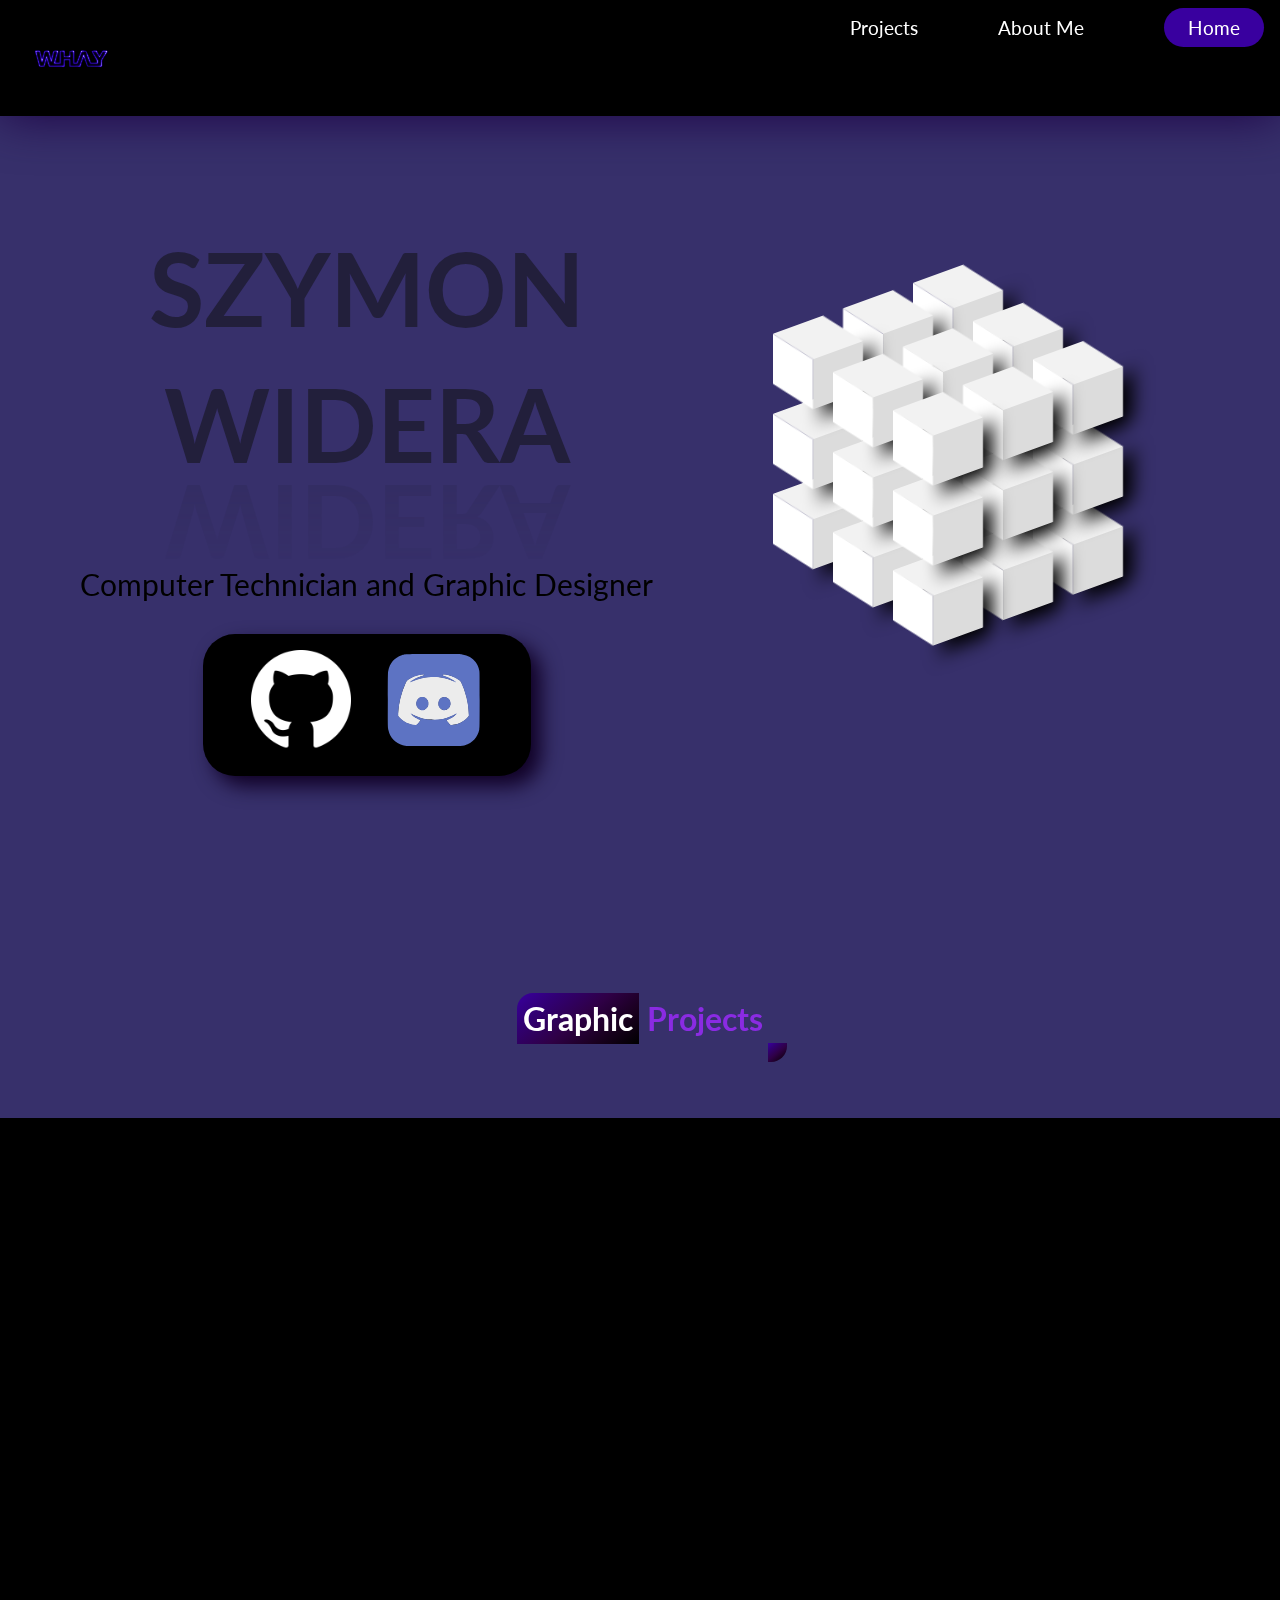
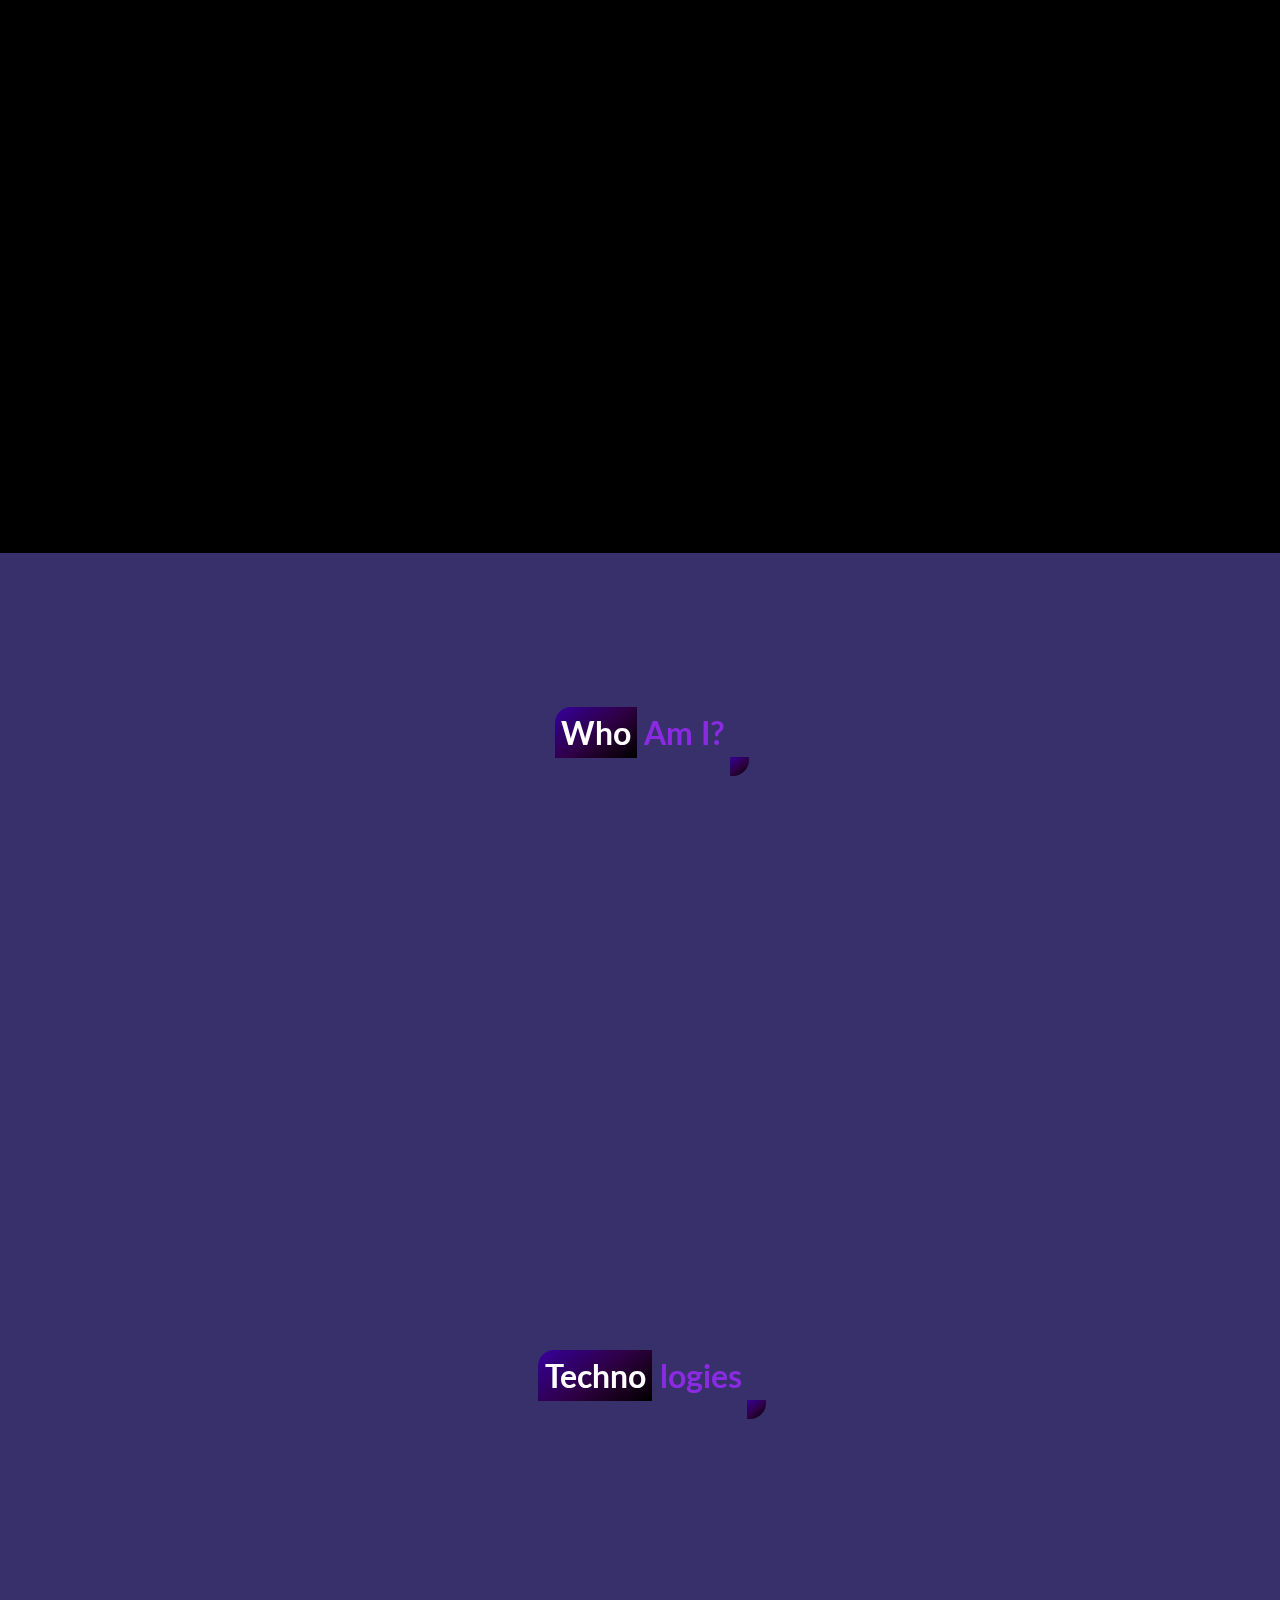
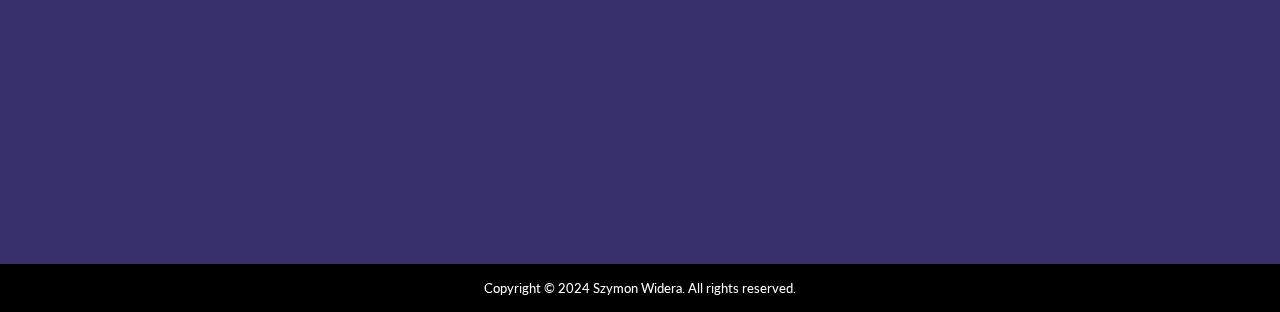
==== Index.html @ d9ab807c "asd" ====
<!DOCTYPE html>
<html lang="en">

<head>
    <meta charset="UTF-8">
    <meta http-equiv="X-UA-Compatible" content="IE=edge">
    <meta name="viewport" content="width=device-width, initial-scale=1.0">
    <link rel="stylesheet"
        href="https://fonts.googleapis.com/css2?family=Material+Symbols+Outlined:opsz,wght,FILL,GRAD@20..48,100..700,0..1,-50..200" />
    <link rel="stylesheet" href="style.css">
    <link rel="stylesheet" href="background.css">
    <link rel="stylesheet" href="projects.css">
    <script defer src="app.js"></script>
    <script defer src="app2.js"></script>
    <script defer src="app3.js"></script>
    <title>Whay Portfolio Website</title>
    <!-- skrypt otwierania zdj -->
    <script type="text/javascript">


        function OtworzOkno(the_url) {
            if ((parseInt(navigator.appVersion) > 3)) {
                var the_window = window.open(the_url, 'the_window', 'height=1000,width=1000');
                var screen_height = window.screen.availHeight;
                var screen_width = window.screen.availWidth;
                var left_point = parseInt(screen_width / 2) - 500;
                var top_point = parseInt(screen_height / 2);
                the_window.moveTo(left_point, top_point);
            }
            else {
                alert("komunikat, kiedy przegladarka nie spelnia wymogow");
            }
        }



    </script>

</head>
<script>(function (d) { var s = d.createElement("script"); s.setAttribute("data-account", "ZMJMYdIcSl"); s.setAttribute("src", "https://cdn.userway.org/widget.js"); (d.body || d.head).appendChild(s); })(document)</script>
<noscript>Please ensure Javascript is enabled for purposes of <a href="https://userway.org">website
        accessibility</a></noscript>

<body>

    <!-- <canvas id="c"></canvas> -->
    <script src="background.js"></script>


    <!-- HEADER -->
    <header class="active">
        <div class="logo">
            <img class="logo" src="images/logo2.svg" alt="website-logo">
        </div>

        <ul class="menu" id="2">


            <li data-key="projects" class="menu-link">Projects</li>
            <li data-key="about" class="menu-link">About Me</li>

            <li data-key="home" class="menu-link">Home</li>
        </ul>
        <button class="burger" id="1">
            <span></span>
            <span></span>
            <span></span>
        </button>
    </header>

    <!-- CTA SECTION-->
    <section class="home">

        <div class="home-content">

            <h2>
                 <span>Szymon</span><span>Widera</span>
            </h2> 

            <span class="hidden">Computer Technician and Graphic Designer</span>
            <div class="home-icons hidden">
                <a href="https://github.com/0Whay"> <img class="github" src="images/github.png" alt="github"></a>
                <a href="https://discord.gg/hW5CfGm6UJ"><img class="discord" src="images/discord.svg" alt="discord"></a>
            </div>

        </div>
        <div class="position hidden">
            <div class="home-image">
                <div class="cube">
                    <div style="--x:-1;--y:0;">
                        <span style="--i:3;"></span>
                        <span style="--i:2;"></span>
                        <span style="--i:1;"></span>
                    </div>
                    <div style="--x:0;--y:0;">
                        <span style="--i:3;"></span>
                        <span style="--i:2;"></span>
                        <span style="--i:1;"></span>
                    </div>
                    <div style="--x:1;--y:0;">
                        <span style="--i:3;"></span>
                        <span style="--i:2;"></span>
                        <span style="--i:1;"></span>
                    </div>
                </div>
                <div class="cube">
                    <div style="--x:-1;--y:0;">
                        <span style="--i:3;"></span>
                        <span style="--i:2;"></span>
                        <span style="--i:1;"></span>
                    </div>
                    <div style="--x:0;--y:0;">
                        <span style="--i:3;"></span>
                        <span style="--i:2;"></span>
                        <span style="--i:1;"></span>
                    </div>
                    <div style="--x:1;--y:0;">
                        <span style="--i:3;"></span>
                        <span style="--i:2;"></span>
                        <span style="--i:1;"></span>
                    </div>
                </div>
                <div class="cube">
                    <div style="--x:-1;--y:0;">
                        <span style="--i:3;"></span>
                        <span style="--i:2;"></span>
                        <span style="--i:1;"></span>
                    </div>
                    <div style="--x:0;--y:0;">
                        <span style="--i:3;"></span>
                        <span style="--i:2;"></span>
                        <span style="--i:1;"></span>
                    </div>
                    <div style="--x:1;--y:0;">
                        <span style="--i:3;"></span>
                        <span style="--i:2;"></span>
                        <span style="--i:1;"></span>
                    </div>
                </div>

            </div>
        </div>


        <!--PROJECTS-->
    </section>
    <main class="projects">
        <div class="section-title">
            <p class="section-title-main">Graphic</p>
            <span class="section-title-sub">Projects</span>
            
        </div>
        </div>
        <div class="projects-content">
            <div class="project hidden"> <h2>Teddy</h2>
                    <div class="opis">            
                   
                    
                        <p>Lorem ipsum dolor sit amet, consectetur adipisicing elit. Dolores reiciendis voluptates, explicabo enim similique amet debitis accusantium quisquam? Necessitatibus esse doloremque, quos eaque repellendus reiciendis vitae velit unde eveniet ut!
                    </p>
                    </div>    
            </div>
            <div class="project hidden">
                <div class="box">

                    <span id="p2"></span>
                    

                </div>

            </div>
            <div class="project hidden"> <h2>Candle</h2>
                <div class="opis">            
               
                
                    <p>Lorem ipsum dolor sit amet, consectetur adipisicing elit. Dolores reiciendis voluptates, explicabo enim similique amet debitis accusantium quisquam? Necessitatibus esse doloremque, quos eaque repellendus reiciendis vitae velit unde eveniet ut!
                </p>
                </div>    
        </div>
            <div class="project hidden">
                <div class="box">

                    <span id="p1"></span>
                    

                </div>

            </div>
            <div class="project hidden"> <h2>Darth Vader</h2>
                <div class="opis">            
               
                
                    <p>Lorem ipsum dolor sit amet, consectetur adipisicing elit. Dolores reiciendis voluptates, explicabo enim similique amet debitis accusantium quisquam? Necessitatibus esse doloremque, quos eaque repellendus reiciendis vitae velit unde eveniet ut!
                </p>
                </div>    
        </div>
            <div class="project hidden">
                <div class="box">

                    <span id="p3"></span>
                    

                </div>



            </div>
            <div class="project hidden"> <h2>Skull</h2>
                <div class="opis">            
               
                
                    <p>Lorem ipsum dolor sit amet, consectetur adipisicing elit. Dolores reiciendis voluptates, explicabo enim similique amet debitis accusantium quisquam? Necessitatibus esse doloremque, quos eaque repellendus reiciendis vitae velit unde eveniet ut!
                </p>
                </div>
                  
        </div>
        <div class="project hidden">
            <div class="box">

                <span id="p4"></span>
                

            </div>



        </div>
        <div class="project hidden"> <h2>Ball animation</h2>
            <div class="opis">            
           
            
                <p>Lorem ipsum dolor sit amet, consectetur adipisicing elit. Dolores reiciendis voluptates, explicabo enim similique amet debitis accusantium quisquam? Necessitatibus esse doloremque, quos eaque repellendus reiciendis vitae velit unde eveniet ut!
            </p>
            </div>
              
    </div>
    <div class="project hidden">
        <div class="box">

            <video muted autoplay loop src="kula_daje_fulla0001-0116.mp4"></video>
            

        </div>



    </div>
    </main>
    <!--ABOUT -->

    <div class="section-title">
        <p class="section-title-main">Who</p>
        <span class="section-title-sub">Am I?</span>
    </div>
    <div class="about hidden">
        <p class="about-description">I am a student at a technical high school in Polkowice, studying computer science.
            My goal is to pursue a degree in computer science in the future. In my free time, I enjoy playing video
            games and exploring new and interesting technological advancements.
                <br><br>
            <span class="about-quote">
                "Never give up on what you really want to do. The person with big dreams is more powerful than one with
                all the facts" - Albert Einstein

            </span>
        </p>
        <div class="me hidden">
           
            <div class="cube1"> <div class="top"></div>
                <div>
                    <span style="--i:0;"></span>
                    <span style="--i:1;"></span>
                    <span style="--i:2;"></span>
                    <span style="--i:3;"></span>
                </div>
            </div>
        </div>
    </div>
    <!--TECHNOLOGIES-->

    <div class="section-title">
        <p class="section-title-main">Techno</p>
        <span class="section-title-sub">logies</span>
    </div>
    <section class="technologies-container hidden">
        <section class="technologies-content">
            <a href="https://www.blender.org">
                <div class="technologies-item">
                    <img src="images/blender-icon.svg" alt="blender">
                    <p class="technologies-item-title">Blender</p>

                </div>
            </a>
            <a href="https://visualstudio.microsoft.com/pl/">
                <div class="technologies-item">
                    <img src="images/Visual.png" alt="visual">
                    <p class="technologies-item-title">Visual Studio</p>

                </div>
            </a>
        </section>
    </section>




    <footer>
        <p>Copyright &copy; 2024 Szymon Widera. All rights reserved.</p>
    </footer>
    <script src="main.js"></script>
</body>

</html>
---- style.css ----
@import url('https://fonts.googleapis.com/css2?family=Lato&display=swap');


* {

    padding: 0;
    margin: 0;
    box-sizing: border-box;
    font-family: 'Lato', sans-serif;

}


body {
    font-size: 10px;
    overflow-x: hidden !important;
    touch-action: pan-y;
    background: #37306B;



}

.active {
    overflow-y: hidden !important;
    touch-action: none;
}

/* SECTION TITLE */
.section-title {
    font-size: 2rem;
    font-weight: bold;
    text-align: center;
    margin: 10rem auto 5rem auto;
    position: relative;
    width: max-content;

}

.section-title-main {
    color: white;
    background: linear-gradient(321deg, rgba(0, 0, 0, 1) 0%, rgba(26, 0, 32, 1) 25%, rgba(47, 0, 70, 1) 49%, rgba(49, 0, 116, 1) 77%, rgba(57, 0, 159, 1) 100%);
    padding: 0.4rem;
    border-top-left-radius: 1rem;
    display: inline;

}

.section-title-sub {
    color: blueviolet;
}

.section-title-main::after {
    content: '';
    height: 1.2rem;
    width: 1.2rem;
    position: absolute;
    bottom: -1.5rem;
    right: -1.5rem;
    border-bottom-right-radius: 1rem;
    background: linear-gradient(321deg, rgba(0, 0, 0, 1) 0%, rgba(26, 0, 32, 1) 25%, rgba(47, 0, 70, 1) 49%, rgba(49, 0, 116, 1) 77%, rgba(57, 0, 159, 1) 100%);
    animation: 1s ease-in-out infinite squareShadow alternate-reverse;
}

@keyframes squareShadow {
    from {
        box-shadow: rgba(0, 0, 0, 0.5) 0px 0px, rgba(26, 0, 32, 0.5) 0px 0px, rgba(47, 0, 70, 0.5) 0px 0px, rgba(49, 0, 116, 0.5) 0px 0px, rgba(57, 0, 159, 0.5) 0px 0px;

    }

    to {
        box-shadow: rgba(0, 0, 0, 0.5) 8px 8px, rgba(26, 0, 32, 0.5) 11px 11px, rgba(47, 0, 70, 0.5) 14px 14px, rgba(49, 0, 116, 0.5) 17px 17px, rgba(57, 0, 159, 0.5) 20px 20px;
    }

}

.stop-scrolling {
    height: 100%;
    overflow: hidden;
}

/* HEADER */
header a {
    text-decoration: none;
    color: white;



}

header {

    display: flex;
    justify-content: space-between;
    flex-direction: row;
    padding: 0.5rem 1rem;
    background-color: black;
    width: 100vw;
    min-height: 10svh;
    height: fit-content;
    position: sticky;
    top: 0;
    z-index: 100;
    transition: all 0.3s ease-in-out;
}

header.active {
    box-shadow: 0px 0px 50px rgb(28, 0, 68);


}

.logo {
    background: black;
    width: 110px;
    height: 100px;
}

.menu {
    display: flex;
    flex-direction: column;
    justify-content: space-around;
    text-align: center;
    font-size: 1.8rem;
    color: white;
    font-weight: bold;
    height: 100vh;
    width: 100vw;
    background: rgb(0, 0, 0);
    background: linear-gradient(321deg, rgba(0, 0, 0, 1) 0%, rgba(26, 0, 32, 1) 25%, rgba(47, 0, 70, 1) 49%, rgba(49, 0, 116, 1) 77%, rgba(57, 0, 159, 1) 100%);
    position: fixed;
    left: 0;
    top: 0;
    visibility: hidden;
    list-style: none;

}

.menu-link {

    cursor: pointer;
}

.menu.active {
    visibility: visible;
    position: fixed;
    overflow: hidden;

}

.burger.active {
    z-index: 10;

}

.burger.active>span {
    background: white;
}



.burger {
    overflow: hidden;
    height: 4.4rem;
    width: 4.4rem;
    display: flex;
    flex-direction: column;
    justify-content: space-around;
    background: transparent;
    border: none;
    cursor: pointer;
    align-items: flex-end;
    position: relative;
    transition: all 0.3s ease-in-out;
}

.burger span {
    width: 80%;
    height: 0.4rem;
    border-radius: 0.5rem;
    background: rgba(57, 0, 159, 1);
    transition: all 0.3s ease-in-out;

}

.burger span:nth-child(3) {
    width: 80%;
}

.burger span:nth-child(2) {
    width: 100%;
}

.burger.active>span:nth-child(1) {
    transform: rotate(45deg) translateY(1rem);
}

.burger.active>span:nth-child(2) {
    width: 80%;
    transform: rotate(-45deg) translateY(-1rem);
}

.burger.active>span:nth-child(3) {

    transform: translateX(100vw);
}

/* DESKTOP MENU */

@media only screen and (min-width: 1200px) {
    .burger {
        display: none;
    }


    .menu {
        position: unset;
        background: none;
        color: white;
        list-style: none;
        flex-direction: row;
        height: inherit;
        width: max-content;
        gap: 5rem;
        font-size: 1.2rem;
        font-weight: normal;
        align-items: center;
        visibility: visible;

    }

    .menu-link {
        position: relative;
        cursor: pointer;
    }

    .menu-link::after {

        content: '';
        width: 0%;
        height: 0.2rem;
        background: rgb(93, 0, 139);
        position: absolute;
        bottom: -0.2rem;
        left: 0;
        border-radius: 2rem;
        transition: all 0.3s ease-in-out;

    }

    .menu-link:hover::after {
        width: 100%;
    }

    .menu-link:last-child {
        background: rgba(57, 0, 159, 1);
        padding: 0.5rem 1.5rem;
        border-radius: 2rem;
    }

    .menu-link:last-child::after {
        display: none;
    }

    .gif {
        height: 300px;
        width: 300px;
        position: absolute;


    }

}

/* CTA SECTION */
@media only screen and (min-width: 1800px) {

    .contact {

        width: 65%;
        margin: 0 auto;

    }



}

.home {
    display: flex;
    margin-top: 3rem;
    min-height: 75svh;
}



.home-content {

    font-size: 2rem;
    text-align: center;
    display: flex;
    flex-direction: column;



}

.home-content span {
    font-size: 1.5rem;
    display: block;
    margin: 1rem;
}

.home-icons {
    background: rgb(0, 0, 0);
    width: max-content;
    margin: 1rem auto;
    padding: 1rem 3rem;
    border-radius: 2rem;
    display: flex;
    gap: 2rem;
    box-shadow: 10px 10px 20px rgb(16, 0, 37);

}

.discord {
    height: 100px;
}

.github {
    height: 100px;
}

.scroll-down-button {
    width: 1.5rem;
    height: 5rem;
    margin: 1.5rem auto;
    display: block;
    border-radius: 1rem;
    border: 0.2rem solid black;
    background: none;
    display: flex;
    align-items: flex-end;
    justify-content: center;
}

.scroll-down-circle {
    height: 1rem;
    width: 1rem;
    background: black;
    border-radius: 50%;
    animation: jump 2s infinite alternate-reverse;
}

@keyframes jump {
    from {
        transform: translateY(0%)
    }

    to {
        transform: translateY(-350%)
    }
}

@media only screen and (min-width: 1200px) {
    .home-image {
        width: 50%;
        order: 2;

    }

    .scroll-down-button {
        display: none;
    }

}

@media only screen and (min-width: 1200px) {

    .home {
        display: flex;
        align-items: center;
        justify-content: center;
        width: 90%;
        margin: 3rem auto;
    }

    .home-content {
        font-size: 3rem;
    }


    .home-content span {
        font-size: 1.7rem;
    }
}

/* ABOUT */
.about {

    display: flex;
    align-items: center;
    flex-direction: row-reverse;
}

.about-description {
    margin-top: 1.3rem;
    margin-bottom: 1.3rem;
    margin-right: 5rem;
    margin-left: 5rem;

    box-shadow: 10px 10px 20px rgb(0, 0, 0);



    width: fit-content;
    height: fit-content;
    border-radius: 2rem;
    background: linear-gradient(321deg, rgba(0, 0, 0, 1) 0%, rgba(26, 0, 32, 1) 25%, rgba(47, 0, 70, 1) 49%, rgba(49, 0, 116, 1) 77%, rgba(57, 0, 159, 1) 100%);
    font-size: 1.2rem;
    padding: 2rem;
    line-height: 1.6rem;
    color: white;
    text-align: justify;
}

.about .section-title {
    margin: 2rem auto;
}

.about-quote {
    display: block;
    font-size: 0.8rem;
    color: white;
    margin-top: 0.5rem;
}

.me {
    width: 50%;
    display: block;
    margin: 2rem auto;
}

@media only screen and (min-width: 1200px) {
    .about {
        width: 80%;
        margin: 2rem auto;
    }

    .about-description {
        padding: 1.7rem;
        font-size: 1.5rem;
    }

}

@media only screen and (min-width: 1350px) {
    .about {
        display: flex;

    }

}

@media only screen and (min-width: 1800px) {
    .about {
        width: 70%;

    }
}

/* TECHNOLOGIES */
@media only screen and (min-width: 1500px) {
    .technologies-item {
        margin: 2rem;

    }
}

.technologies-content {
    color: white;
    display: flex;
    justify-content: center;
    gap: 1rem;
    margin: 2rem;
    padding: 5rem;
    flex-wrap: wrap;
    align-items: center;
}

.technologies-content a {
    color: white;
    text-decoration: none;
}

.technologies-item {
    background: linear-gradient(321deg, rgba(0, 0, 0, 1) 0%, rgba(26, 0, 32, 1) 25%, rgba(47, 0, 70, 1) 49%, rgba(49, 0, 116, 1) 77%, rgba(57, 0, 159, 1) 100%);
    width: fit-content;
    padding: 2rem;
    box-shadow: 10px 10px 20px rgb(16, 0, 37);
    border-radius: 1rem;
    transition: all 0.3s ease-in-out;

}

.technologies-item img {
    width: 6rem;
    height: 6rem;


}

.technologies-item:hover {
    box-shadow: 10px 10px 20px rgb(105, 0, 252);


}

.technologies-item-title {
    text-align: center;
    margin-top: 1rem;
    font-size: 1rem;

}

.technologies-container .section-title {
    margin: 5rem auto 2rem auto;

}




/*FOOTER*/

footer {
    font-size: 0.8rem;
    text-align: center;
    padding: 1rem;
    background: black;
    color: white;

}

@media only screen and (min-width: 1500px) {
    footer {
        font-size: 1.1rem;
    }

}


.container {
    perspective: 800px;
    width: 400px;
    height: 400px;
    position: relative;
    border-radius: 20px;

    display: flex;
    justify-content: center;
    align-items: center;
    margin: 50px;

}

.container h1 {

    color: blueviolet;
    font-size: 30px;

    backdrop-filter: blur(4px) saturate(70%);


}

.container p {
    color: white;

}

.card {
    height: 100%;
    width: 100%;
    position: relative;
    transition: transform 1500ms;
    transform-style: preserve-3d;
}

.container:hover>.card {
    cursor: pointer;
    transform: rotateY(180deg);

}

.front,
.back {
    position: absolute;
    height: 100%;
    width: 100%;
    border-radius: 2rem;
    box-shadow: 0 0 5px 2px rgba(138, 43, 226, 0.50);
    backface-visibility: hidden;
}

.front {
    background-image: url(/images/render.png);
    background-position: center;
    background-size: cover;
    background-repeat: no-repeat;
}

.back {
    gap: 4rem;
    display: flex;
    flex-direction: column;
    justify-content: center;
    align-items: center;
    background-image: url(/images/render.png);
    background-position: center;
    background-size: cover;
    background-repeat: no-repeat;
    filter: blur(0px);
    -webkit-filter: blur(0px);
    transform: rotateY(180deg);
}


/* Background */

.circle {
    z-index: -1;
    position: fixed;
    height: max-content;
    top: 0;
    width: 20px;
    aspect-ratio: 1/1;
    background: rgb(185, 49, 252);
    box-shadow: 0 0 10px rgb(185, 49, 252),
        0 0 20px rgb(185, 49, 252),
        0 0 30px rgb(185, 49, 252),
        0 0 50px rgb(185, 49, 252);
    border-radius: 50%;
    animation: animate2 6s linear forwards;
}

@keyframes animate2 {
    0% {
        transform: translateY(0);
        opacity: 1;
    }

    50% {
        opacity: 1;
    }

    100% {
        transform: translateY(100vh);
        opacity: 0;
    }

}

.home-image .cube {

    position: relative;
    z-index: 2;
    animation: animate4 4s infinite linear;

}

@keyframes animate4 {
    0% {
        transform: translateY(0px);
    }

    50% {
        transform: translateY(30px);
    }

    100% {
        transform: translateY(0px);
    }
}

.home-image .cube:nth-child(2) {
    z-index: 1;
    translate: -60px -60px;

}

.home-image .cube:nth-child(3) {
    z-index: 3;
    translate: 60px 60px;
}

.home-image .cube div {
    position: absolute;
    display: flex;
    flex-direction: column;
    gap: 30px;
    translate: calc(-70px * var(--x)) calc(-60px * var(--y));

}

.home-image .cube div span {
    position: relative;
    display: inline-block;
    width: 50px;
    height: 50px;
    background: #dcdcdc;
    z-index: calc(1 * var(--i));
    transition: 1.5s;
    box-shadow: 10px 10px 20px rgb(0, 0, 0);

}

.home-image .cube div span:hover {
    transition: 0s;
    background: #FF3FA4;
    filter: drop-shadow(0 0 30px #FF3FA4);
}

.home-image .cube div span::before {
    content: '';
    position: absolute;
    left: -40px;
    width: 40px;
    height: 100%;
    background: #fff;
    transform-origin: right;
    transform: skewY(45deg);
    transition: 1.5s;
}

.home-image .cube div span:hover::before {
    transition: 0s;
    background: #DA0C81;

}

.home-image .cube div span::after {
    content: '';
    position: absolute;
    top: -40px;
    left: 0px;
    width: 100%;
    height: 40px;
    background: #f2f2f2;
    transform-origin: bottom;
    transform: skewX(45deg);
    transition: 1.5s;
}

.home-image .cube div span:hover::after {
    transition: 0s;
    background: #940B92;

}

.home-image {


    position: relative;
    top: -80px;
    transform: skewY(-20deg);
    animation: animate3 5s linear infinite;


}

@keyframes animate3 {
    0% {
        filter: hue-rotate(0deg);
    }

    100% {
        filter: hue-rotate(360deg);
    }
}

.position {
    padding-top: 150px;
    padding-bottom: 250px;
    align-items: center;
    display: flex;
    margin: 0 auto;
    height: fit-content;
    width: fit-content;


}

@media only screen and (max-width: 1200px) {

    .position {
        padding-top: 200px;
        padding-bottom: 300px;
        transform: scale(80%);


    }

    .home {
        flex-direction: column-reverse;
    }

    .home-image .cube div span {
        background: #FF3FA4;
        filter: drop-shadow(0 0 5px #FF3FA4);
    }

    .home-image .cube div span::before {
        background: #DA0C81;
        filter: drop-shadow(0 0 5px #DA0C81);
    }

    .home-image .cube div span::after {
        background: #940B92;
        filter: drop-shadow(0 0 5px #940B92);
    }

    .home-content h2 span {
        font-size: 0.5em;

    }

    .me {
        display: none;
    }
}

.home-content h2 {

    text-transform: uppercase;
    position: relative;
    color: #221f3b;
    width: 100%;
    text-align: center;
}

.home-content h2 span {
    padding-top: 0px;
    font-size: 1.4em;
    animation: animate1 5s linear infinite;
}

.home-content h2 span:nth-child(2) {
    -webkit-box-reflect: below -20px linear-gradient(transparent, rgba(0, 0, 0, 0.192));
    animation-delay: 0.4s;
}

@keyframes animate1 {

    0%,
    18%,
    20%,
    50.1%,
    60%,
    65.1%,
    80%,
    90.1%,
    92% {
        color: #221f3b;
        text-shadow: none;
    }

    18.1%,
    20.1%,
    30%,
    50%,
    60.1%,
    65%,
    80.1%,
    90%,
    92.1%,
    100% {
        color: #940B92;
        text-shadow: 0 0 10px #e21b8c,
            0 0 20px #e21b8c,
            0 0 40px #e21b8c,
            0 0 80px #e21b8c,
            0 0 160px #e21b8c,
            0 0 400px #e21b8c;
    }
}

.home-content span {
    padding-top: 50px;
    font-size: 30px;
}

.cube1 {
    position: relative;
    width: 300px;
    height: 300px;
    transform-style: preserve-3d;
    transform: rotateX(-30deg);
    animation: animate5 10s linear infinite;

}

@keyframes animate5 {
    0% {
        transform: rotateX(-30deg) rotateY(0deg);
    }

    100% {
        transform: rotateX(-30deg) rotateY(360deg);
    }
}

.cube1 div {
    position: absolute;
    top: 0;
    left: 0;
    width: 100%;
    height: 100%;
    transform-style: preserve-3d;
}

.cube1 div span {
    position: absolute;
    top: 0;
    left: 0px;
    width: 100%;
    height: 100%;
    background: linear-gradient(#151515, #DA0C81);
    transform: rotateY(calc(90deg * var(--i))) translateZ(150px);


}

.top {

    position: absolute;
    top: 0;
    left: 0;
    width: 300px;
    height: 300px;
    background: #222;
    transform: rotateX(90deg) translateZ(150px);

}

.top::before {

    content: '';
    position: absolute;
    top: 0;
    left: 0;
    width: 300px;
    height: 300px;
    background: #DA0C81;
    transform: translateZ(-400px);
    filter: blur(20px);
    box-shadow: 0 0 120px #da0c8133,
        0 0 200px #da0c816b 0 0 300px #da0c81a2,
        0 0 400px #da0c81d5,
        0 0 500px #da0c81,


    ;

}

/*   Animacje scrolowania   */

.hidden {
    opacity: 0;
    filter: blur(5px);

    transition: all 0.75s;
}

.show {
    opacity: 1;
    filter: blur(0px);

}

.hidden:nth-child(odd) {
    opacity: 0;
    filter: blur(5px);
    transform: translateX(-100%);
    transition: all 0.75s;
}

.show:nth-child(odd) {
    opacity: 1;
    filter: blur(0px);
    transform: translateX(0%);

}

.hidden:nth-child(even) {
    opacity: 0;
    filter: blur(5px);
    transform: translateX(100%);
    transition: all 0.75s;
}

.show:nth-child(even) {
    opacity: 1;
    filter: blur(0px);
    transform: translateX(0%);

}
---- background.css ----
#bg{
    height: 100vh;
    width: 100vw;
    z-index: -1;
    position: fixed;
}
---- projects.css ----
/* ZOSTAJE */

.project {
    min-height: 55svh;
    display: flex;
    flex-direction: column;
    justify-content: center;
    align-items: center;
    margin: 1rem;
}

.box {
    position: relative;
    width: 400px;
    height: 400px;
    background-color: rgba(0, 0, 0, 75);
    border-radius: 20px;
    overflow: hidden;
    display: flex;
    justify-content: center;
    align-items: center;
    margin: 20px;

}

.box::after {
    content: '';
    position: absolute;
    width: 600px;
    height: 600px;
    background-image: conic-gradient(transparent, transparent, transparent, blueviolet);
    animation: animate 4s linear infinite;
    animation-delay: -2s;

}

.box::before {
    content: '';
    position: absolute;
    width: 600px;
    height: 600px;
    background-image: conic-gradient(transparent, transparent, transparent, rgba(57, 0, 159, 1));
    animation: animate 4s linear infinite;

}

@keyframes animate {
    0% {
        transform: rotate(0deg);
    }

    100% {
        transform: rotate(360deg);
    }
}

.box span {

    position: absolute;
    inset: 5px;
    border-radius: 16px;

    z-index: 1;
}
.box video {
   
    
    border-radius: 50px;
    position: absolute;
    zoom:  36%;

    z-index: 1;
}
.box #p1 {
    background-image: url(/images/render.png);
    background-position: center;
    background-size: cover;
    background-repeat: no-repeat;
}

.box #p2 {
    background-image: url(/images/render\ 2.jpg);
    background-position: center;
    background-size: cover;
    background-repeat: no-repeat;
}

.box #p3 {
    background-image: url(/images/render\ 3.png);
    background-position: center;
    background-size: cover;
    background-repeat: no-repeat;
}

.box #p4 {
    background-image: url(/images/render\ 4.png);
    background-position: center;
    background-size: cover;
    background-repeat: no-repeat;
}

.box h2 {
    padding: 1em;
    font-size: 4em;
    position: relative;
    z-index: 2;
    color: rgb(138, 43, 226);
}

/* ZOSTAJE */
/* PROJECTS */


.projects-content {
    display: grid;
    margin: 3rem 0rem 4 rem 0;
    align-items: center;
    background: rgba(0, 0, 0);
}

.project-content-card {
    padding: 3rem;

    margin: 3rem auto;
    width: 70%;

}

.project-content-card img {
    display: block;
    margin: 0 auto;
}

.project-info {
    display: flex;
    justify-content: space-between;
    align-items: center;
    padding-left: 0.5rem;
}

.project-name {
    font-size: 1.2rem;
    font-weight: bold;
    color: blueviolet;
    padding-right: 3rem;
    margin-top: 2rem;
    border-bottom: 1px solid blueviolet;
}

.project-link:hover {
    cursor: zoom-in;
    filter: opacity(60%);
}

.project-link img {
    width: 1.6rem;
    height: 1.6rem;
    margin: 0.3rem;

}

.project-description {
    height: 150px;
    font-size: 1.2rem;
    padding: 0.4rem;
    text-align: justify;
    color: white;

}

.technologies-title {
    padding: 0.4rem;
    border-bottom: 2px solid blueviolet;
    margin-left: 0.5rem;
    font-size: 0.8rem;
    font-weight: bold;
    color: blueviolet;
    padding-right: 5rem;
}

.technologies-icons {
    display: flex;
}

.technologies-icons img {
    height: 2.2rem;
    width: 2.2rem;
    margin: 0.8rem;
}

@media only screen and (min-width: 1200px) {
    .projects-content {
        grid-template-columns: 1fr 1fr;
    }

    .project-name {
        font-size: 2rem;
    }

    .technologies-title {
        font-size: 1rem;
    }

}

@media only screen and (max-width: 800px) {
    .box {
        width: 300px;
        height: 300px;
    }

    .container {
        width: 300px;
        height: 300px;
    }
    .opis h2 {
        font-size: 30px;
    }
    .opis p {
        font-size: 20px;
    }

}
.opis {
    display: flex;
    flex-direction: column;
    align-items: center;
    margin: 25px;
    
    

}
.project h2
{   
    margin: 2rem;
    
    font-size: 45px;
    color: blueviolet;


}
.opis p {
    font-size: 30px;
    color: white;
}
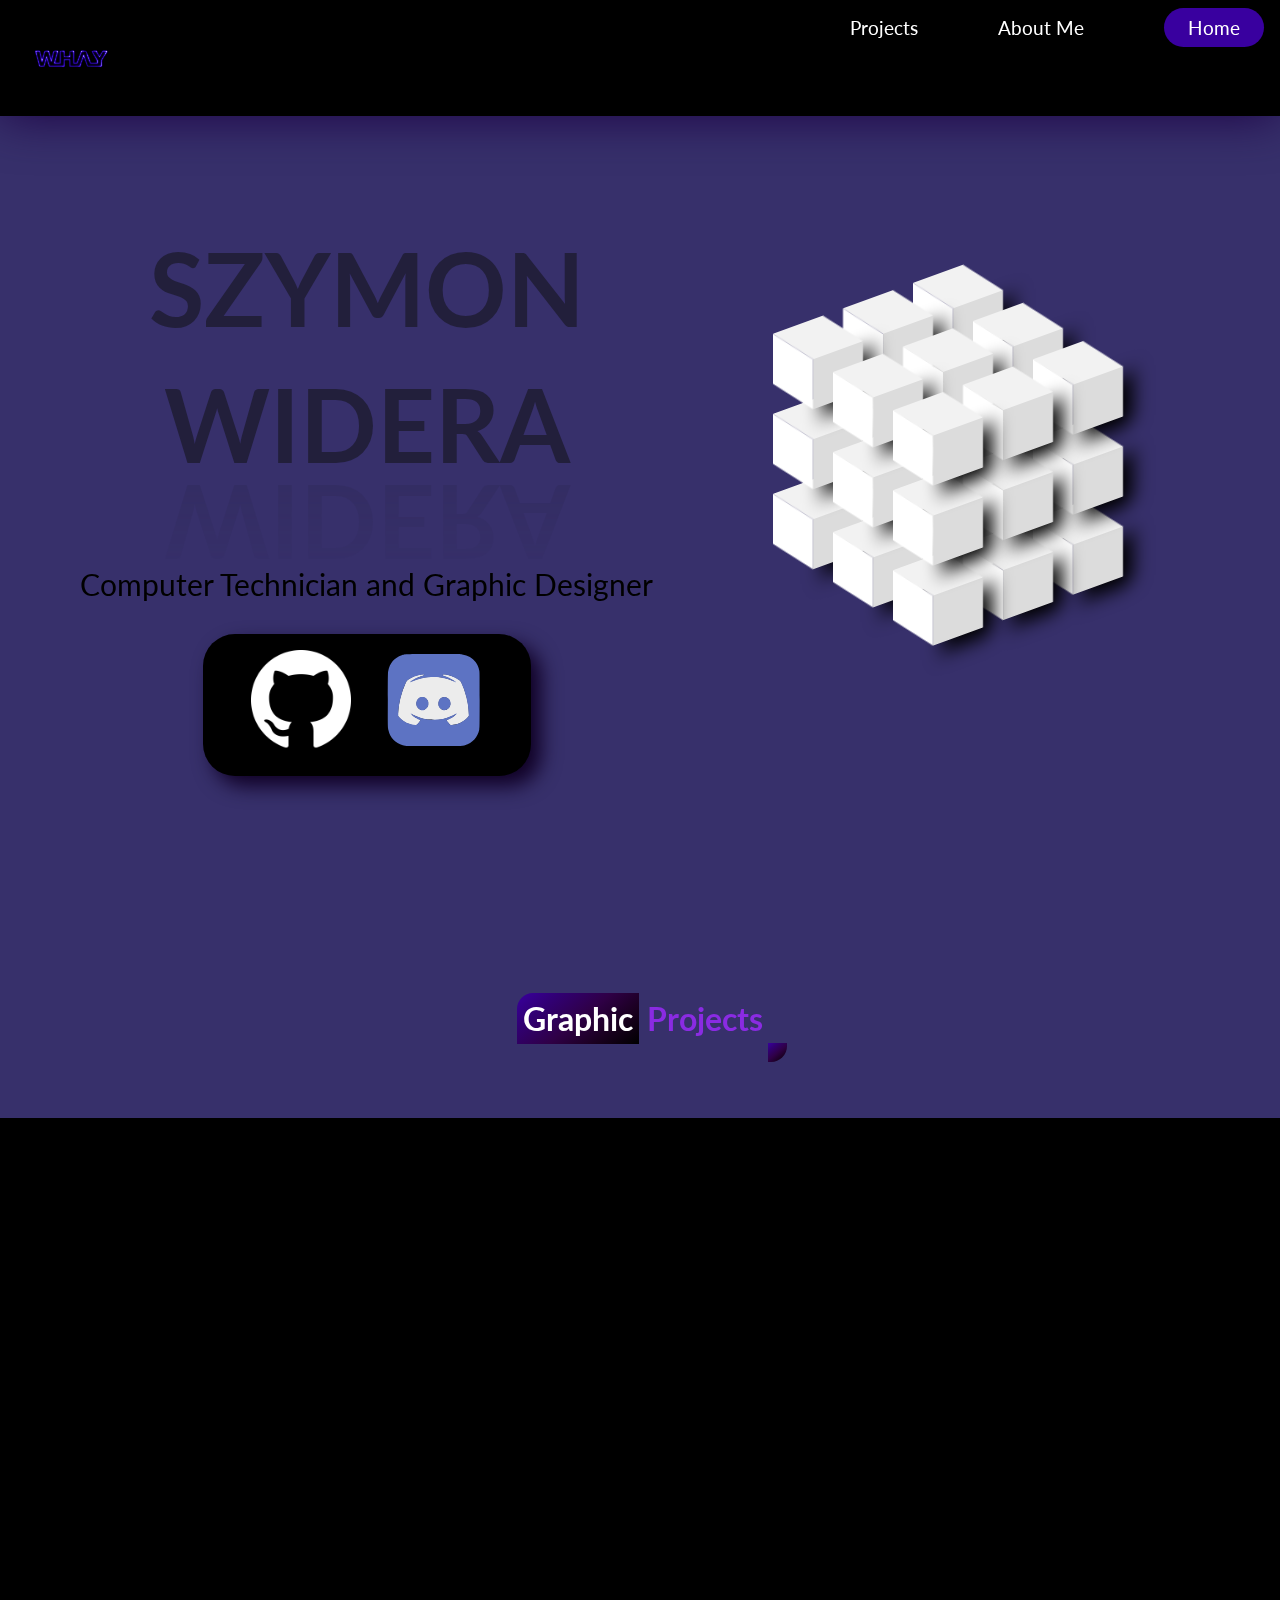
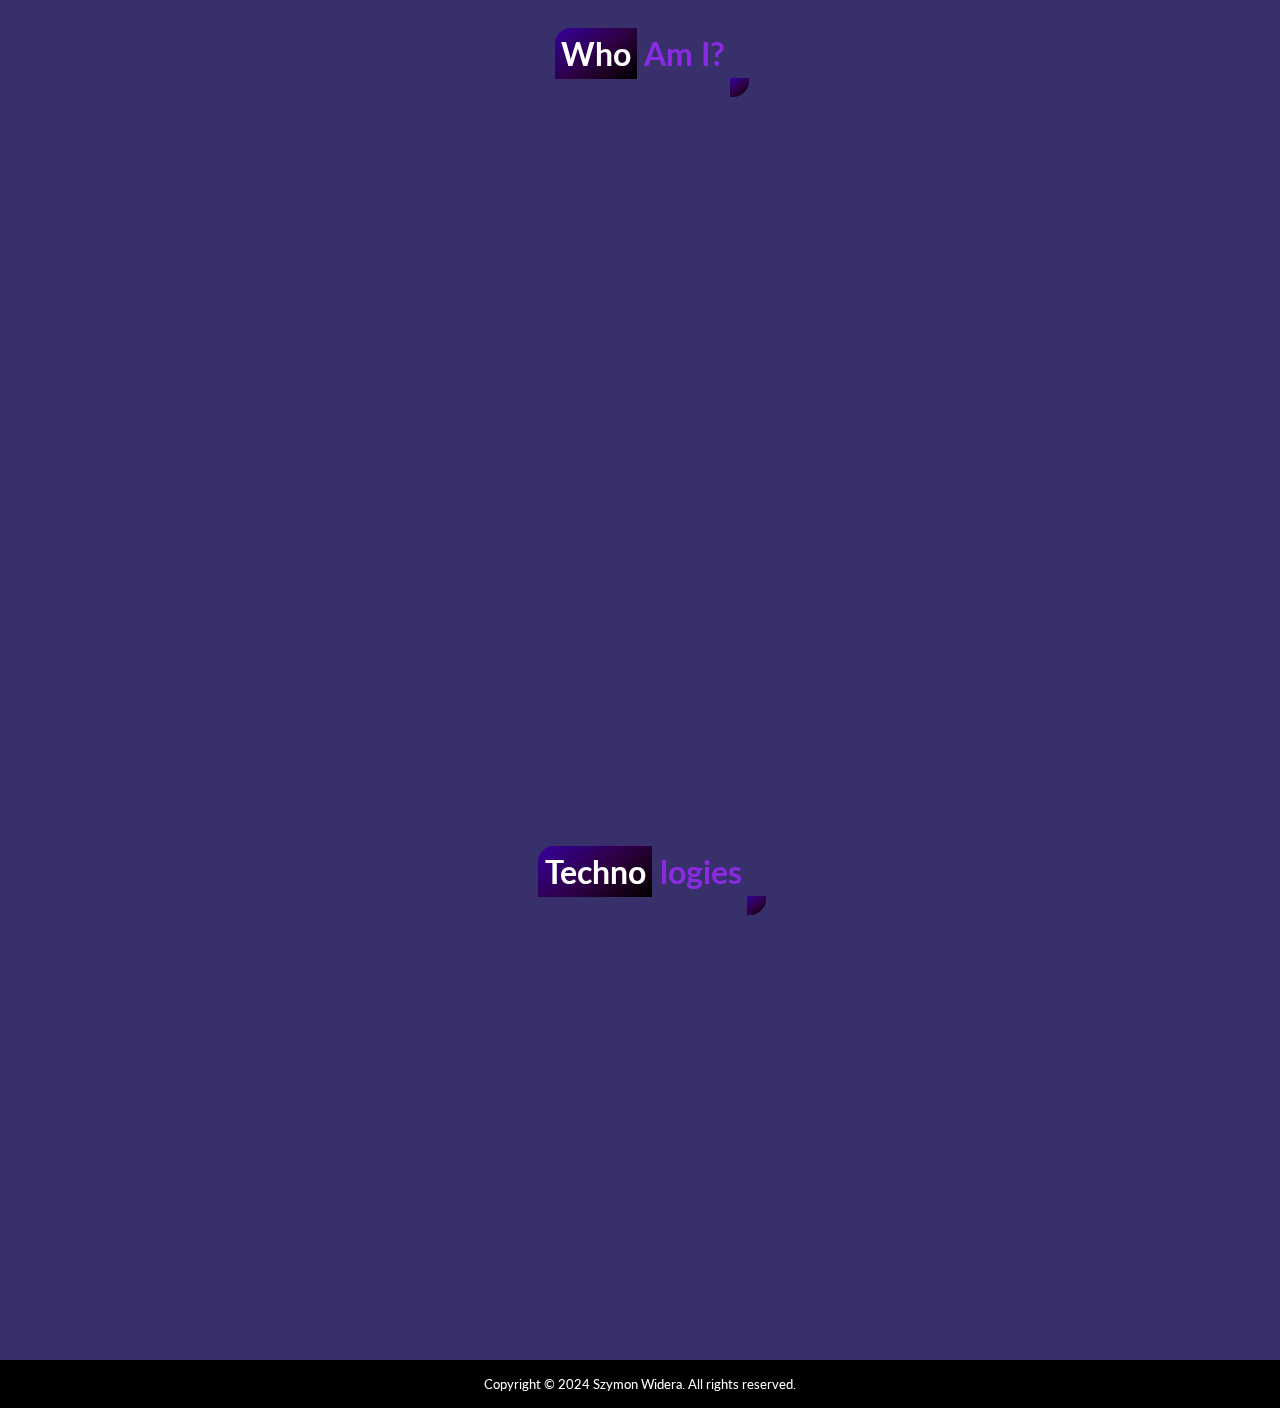
==== commit ae6c9c37: "sad" ====
--- a/Index.html
+++ b/Index.html
@@ -74,8 +74,8 @@
         <div class="home-content">
 
             <h2>
-                 <span>Szymon</span><span>Widera</span>
-            </h2> 
+                <span>Szymon</span><span>Widera</span>
+            </h2>
 
             <span class="hidden">Computer Technician and Graphic Designer</span>
             <div class="home-icons hidden">
@@ -148,103 +148,133 @@
         <div class="section-title">
             <p class="section-title-main">Graphic</p>
             <span class="section-title-sub">Projects</span>
-            
+
         </div>
         </div>
         <div class="projects-content">
-            <div class="project hidden"> <h2>Teddy</h2>
-                    <div class="opis">            
-                   
-                    
-                        <p>Lorem ipsum dolor sit amet, consectetur adipisicing elit. Dolores reiciendis voluptates, explicabo enim similique amet debitis accusantium quisquam? Necessitatibus esse doloremque, quos eaque repellendus reiciendis vitae velit unde eveniet ut!
-                    </p>
-                    </div>    
+            <div class="project hidden">
+                <h2>Teddy</h2>
+                <div class="opis">
+
+
+                    <p>This endearing Blender render features a plush teddy bear, a heartfelt creation crafted for a
+                        dear friend. Notably, the inclusion of a fur-modelling tool, employed for the first time, brings
+                        the bear's softness to life, enhancing its cuddly appeal. The meticulous attention to detail in
+                        the fur, combined with the adorable pose and expression, reflects both the joy of creation and
+                        the affection for the recipient. This rendering stands as a testament to my evolving skills,
+                        capturing the warmth and charm of a handmade gift created with care and creativity.
+                    </p>
+                </div>
             </div>
             <div class="project hidden">
                 <div class="box">
 
                     <span id="p2"></span>
-                    
-
-                </div>
-
-            </div>
-            <div class="project hidden"> <h2>Candle</h2>
-                <div class="opis">            
-               
-                
-                    <p>Lorem ipsum dolor sit amet, consectetur adipisicing elit. Dolores reiciendis voluptates, explicabo enim similique amet debitis accusantium quisquam? Necessitatibus esse doloremque, quos eaque repellendus reiciendis vitae velit unde eveniet ut!
-                </p>
-                </div>    
-        </div>
+
+
+                </div>
+
+            </div>
+            <div class="project hidden">
+                <h2>Candle</h2>
+                <div class="opis">
+
+
+                    <p>This early, successful rendering of a candle represents one of my initial forays into 3D design.
+                        The intricately crafted candle exhibits potential for further development, with a solid
+                        foundation for expanding the model into more complex creations. The play of light and shadow on
+                        the candle's surface adds a sense of realism, hinting at the possibilities for refining and
+                        leveraging this model for future projects. This rendering symbolizes the beginning of my
+                        creative journey in Blender, holding promise for further exploration and artistic growth.
+                    </p>
+                </div>
+            </div>
             <div class="project hidden">
                 <div class="box">
 
                     <span id="p1"></span>
-                    
-
-                </div>
-
-            </div>
-            <div class="project hidden"> <h2>Darth Vader</h2>
-                <div class="opis">            
-               
-                
-                    <p>Lorem ipsum dolor sit amet, consectetur adipisicing elit. Dolores reiciendis voluptates, explicabo enim similique amet debitis accusantium quisquam? Necessitatibus esse doloremque, quos eaque repellendus reiciendis vitae velit unde eveniet ut!
-                </p>
-                </div>    
-        </div>
+
+
+                </div>
+
+            </div>
+            <div class="project hidden">
+                <h2>Darth Vader</h2>
+                <div class="opis">
+
+
+                    <p>This amateur Darth Vader render proudly features my own creation. Despite its amateur status, I
+                        take pride in meticulous details. The red lightsaber casts an intense glow, reflecting off
+                        Vader's helmet and surroundings, adding a menacing aura. Subtle blue cosmic lights delicately
+                        touch Vader's mask, creating a captivating interplay of shadows. The juxtaposition of red and
+                        blue lighting intensifies the dramatic presence of Darth Vader, showcasing both my enthusiasm
+                        and dedication to capturing this iconic character.
+                    </p>
+                </div>
+            </div>
             <div class="project hidden">
                 <div class="box">
 
                     <span id="p3"></span>
-                    
-
-                </div>
-
-
-
-            </div>
-            <div class="project hidden"> <h2>Skull</h2>
-                <div class="opis">            
-               
-                
-                    <p>Lorem ipsum dolor sit amet, consectetur adipisicing elit. Dolores reiciendis voluptates, explicabo enim similique amet debitis accusantium quisquam? Necessitatibus esse doloremque, quos eaque repellendus reiciendis vitae velit unde eveniet ut!
-                </p>
-                </div>
-                  
-        </div>
-        <div class="project hidden">
-            <div class="box">
-
-                <span id="p4"></span>
-                
-
-            </div>
-
-
-
-        </div>
-        <div class="project hidden"> <h2>Ball animation</h2>
-            <div class="opis">            
-           
-            
-                <p>Lorem ipsum dolor sit amet, consectetur adipisicing elit. Dolores reiciendis voluptates, explicabo enim similique amet debitis accusantium quisquam? Necessitatibus esse doloremque, quos eaque repellendus reiciendis vitae velit unde eveniet ut!
-            </p>
-            </div>
-              
-    </div>
-    <div class="project hidden">
-        <div class="box">
-
-            <video muted autoplay loop src="kula_daje_fulla0001-0116.mp4"></video>
-            
-
-        </div>
-
-
-
-    </div>
+
+
+                </div>
+
+
+
+            </div>
+            <div class="project hidden">
+                <h2>Skull</h2>
+                <div class="opis">
+
+
+                    <p>This render represents a work-in-progress attempt to create a skull-like structure in Blender.
+                        While not yet achieving full realism, the model captures the essence of a human skull with its
+                        basic form and features. The unfinished nature of the render is intentional, showcasing the
+                        ongoing creative process. Textures are rudimentary, and certain details may be incomplete,
+                        highlighting the iterative nature of 3D modeling. This work offers a glimpse into the early
+                        stages of crafting a 3D skull model in Blender
+                    </p>
+                </div>
+
+            </div>
+            <div class="project hidden">
+                <div class="box">
+
+                    <span id="p4"></span>
+
+
+                </div>
+
+
+
+            </div>
+            <div class="project hidden">
+                <h2>Ball animation</h2>
+                <div class="opis">
+
+
+                    <p>This brief animation, crafted in Blender, showcases a meticulously designed sequence where a
+                        sphere gracefully navigates through openings in mirrors. The fluid motion of the sphere and the
+                        seamless interaction with the reflective surfaces demonstrate a high level of artistry and
+                        attention to detail. Each mirror strategically guides the sphere, creating a visually satisfying
+                        and harmonious passage. This animation stands as one of my recent and most refined works,
+                        highlighting my commitment to precision and creativity in Blender's artistic realm.
+                    </p>
+                </div>
+
+            </div>
+            <div class="project hidden">
+                <div class="box">
+
+                    <video muted autoplay loop src="kula_daje_fulla0001-0116.mp4"></video>
+
+
+                </div>
+
+
+
+            </div>
     </main>
     <!--ABOUT -->
 
@@ -253,10 +283,13 @@
         <span class="section-title-sub">Am I?</span>
     </div>
     <div class="about hidden">
-        <p class="about-description">I am a student at a technical high school in Polkowice, studying computer science.
-            My goal is to pursue a degree in computer science in the future. In my free time, I enjoy playing video
-            games and exploring new and interesting technological advancements.
-                <br><br>
+        <p class="about-description">As a dedicated computer science student at a technical high school in Polkowice, I
+            am passionately charting my course towards a future degree in computer science. My academic journey is
+            propelled by a profound curiosity for cutting-edge technologies, which I eagerly explore and implement.
+            During leisure moments, I immerse myself in the immersive world of video games, enhancing my understanding
+            of interactive systems. Engaging with these pursuits not only fuels my intellectual curiosity but also
+            contributes to my ongoing evolution as a technologically astute individual.
+            <br><br>
             <span class="about-quote">
                 "Never give up on what you really want to do. The person with big dreams is more powerful than one with
                 all the facts" - Albert Einstein
@@ -264,8 +297,9 @@
             </span>
         </p>
         <div class="me hidden">
-           
-            <div class="cube1"> <div class="top"></div>
+
+            <div class="cube1">
+                <div class="top"></div>
                 <div>
                     <span style="--i:0;"></span>
                     <span style="--i:1;"></span>
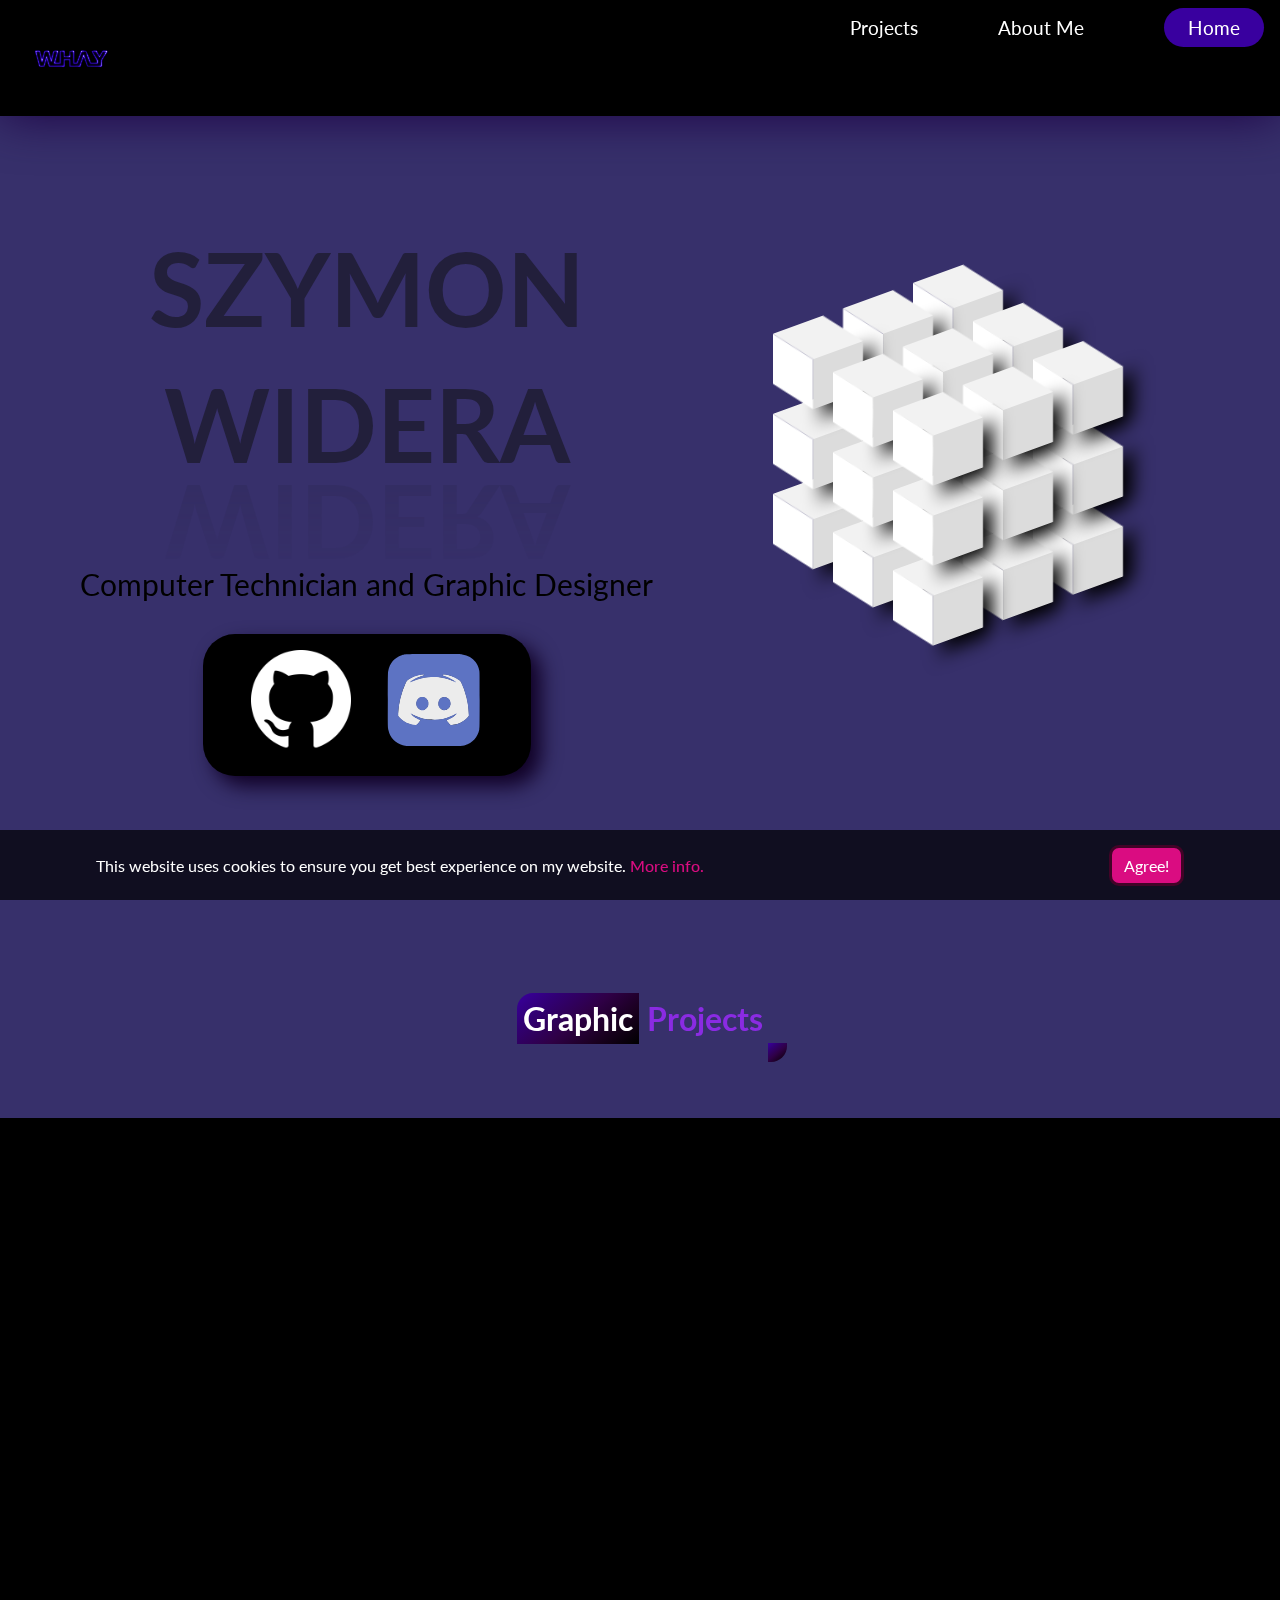
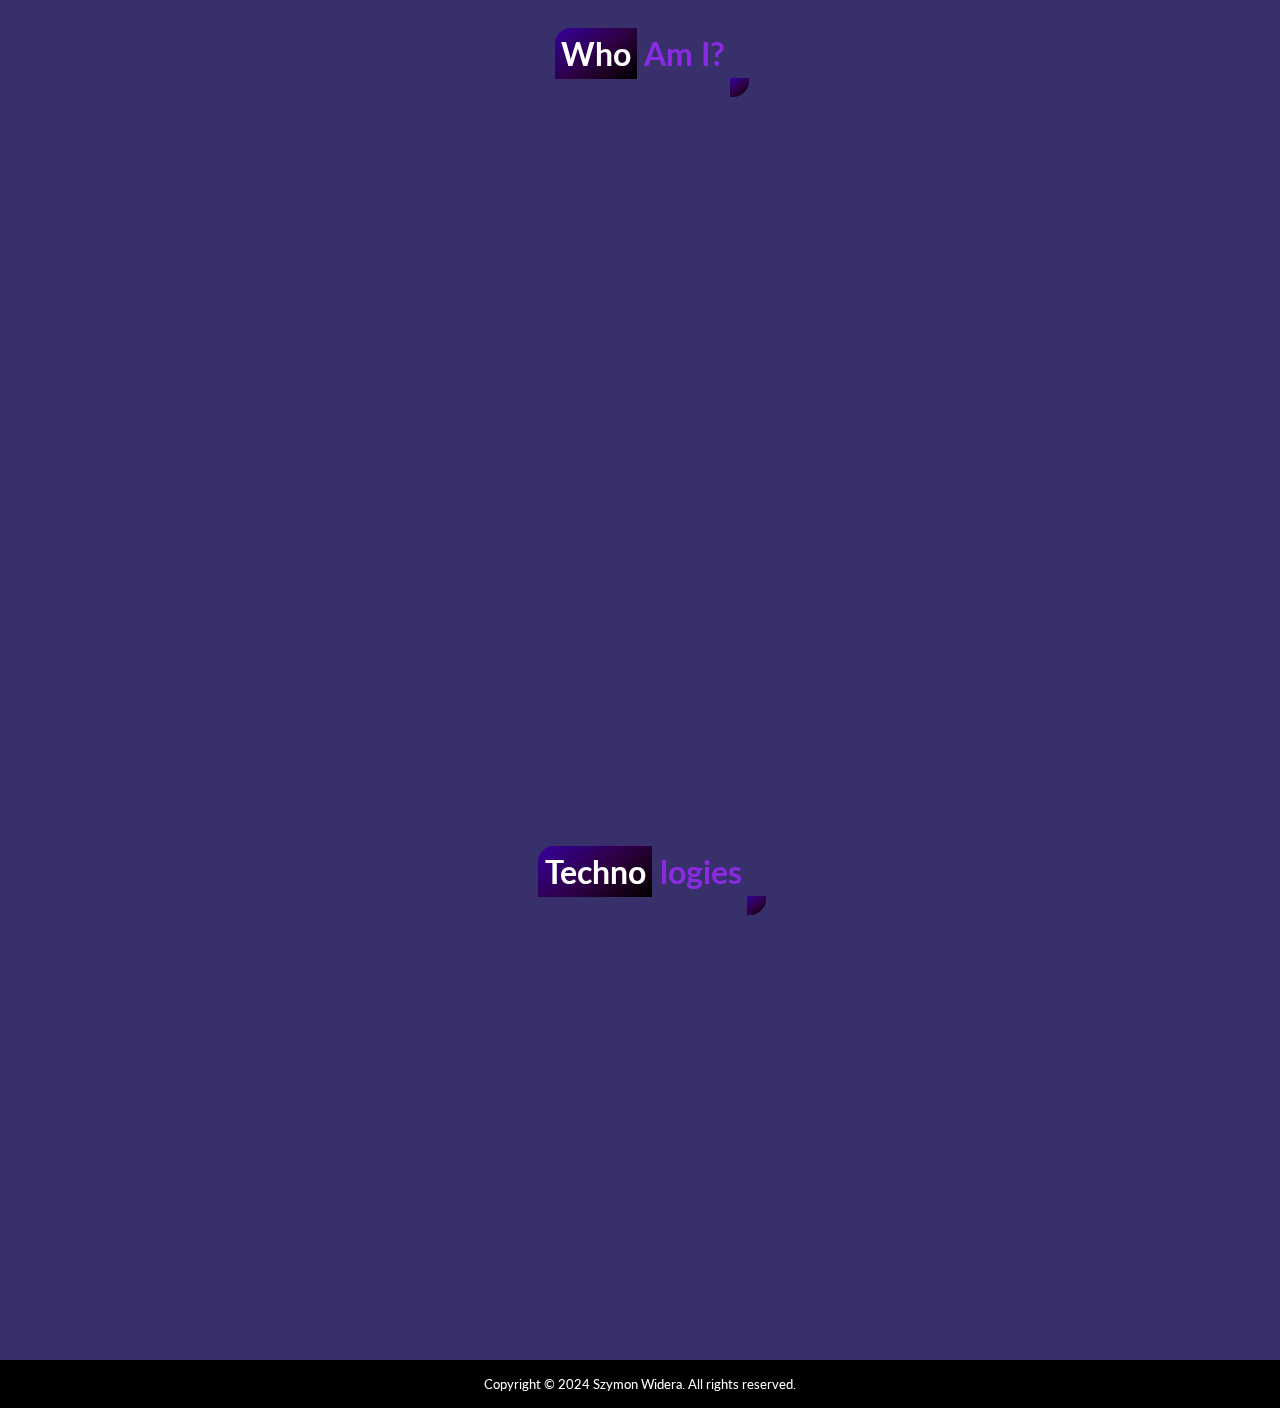
==== commit ff8ec41c: "cookies" ====
--- a/Index.html
+++ b/Index.html
@@ -13,6 +13,7 @@
     <script defer src="app.js"></script>
     <script defer src="app2.js"></script>
     <script defer src="app3.js"></script>
+    <script defer src="cookies.js"></script>
     <title>Whay Portfolio Website</title>
     <!-- skrypt otwierania zdj -->
     <script type="text/javascript">
@@ -43,10 +44,22 @@
 
 <body>
 
-    <!-- <canvas id="c"></canvas> -->
+    <!-- background -->
     <script src="background.js"></script>
-
-
+    <!-- cookies -->
+    <div id="cookies">
+        <div class="cookiescon">
+            <div class="subcookiescon">
+                    <div class="cookies">
+                        <p>This website uses cookies to ensure you get best experience on my website. <a href="#">More info.</a></p>
+                        <button id="cookies-btn">Agree!</button>
+                    </div>
+
+            </div>
+
+        </div>
+
+    </div>
     <!-- HEADER -->
     <header class="active">
         <div class="logo">
--- a/style.css
+++ b/style.css
@@ -1005,4 +1005,51 @@
     filter: blur(0px);
     transform: translateX(0%);
 
-}+}
+
+/*   Cookies   */
+
+.cookies{
+    font-size: 1rem;
+    min-height: 70px;
+    display: flex;
+    justify-content: space-between;
+    align-items: center;
+    flex-wrap: wrap;
+    gap: 10px;
+}
+.cookies a{
+    color: #da0c81;
+    font-weight: 500;
+    text-decoration: none;
+
+}
+#cookies-btn
+{
+    border-radius: 10px;
+    padding: 8px 12px 8px 12px;
+    font-size: 1rem;
+    cursor: pointer;
+    border: 3px solid rgba(0, 0, 0, 0.699);
+    background-color: #da0c81;
+    color: white;
+    
+}
+#cookies{
+    width: 100%;
+    position: fixed;
+    bottom: 0;
+    color: white;
+    z-index: 1;
+    background-color: rgba(0, 0, 0, 0.699);
+    display: none;
+}
+.cookiescon {
+    width: 100svw;
+    margin: auto;
+
+}
+.subcookiescon {
+    width: 85%;
+    margin: auto;
+}
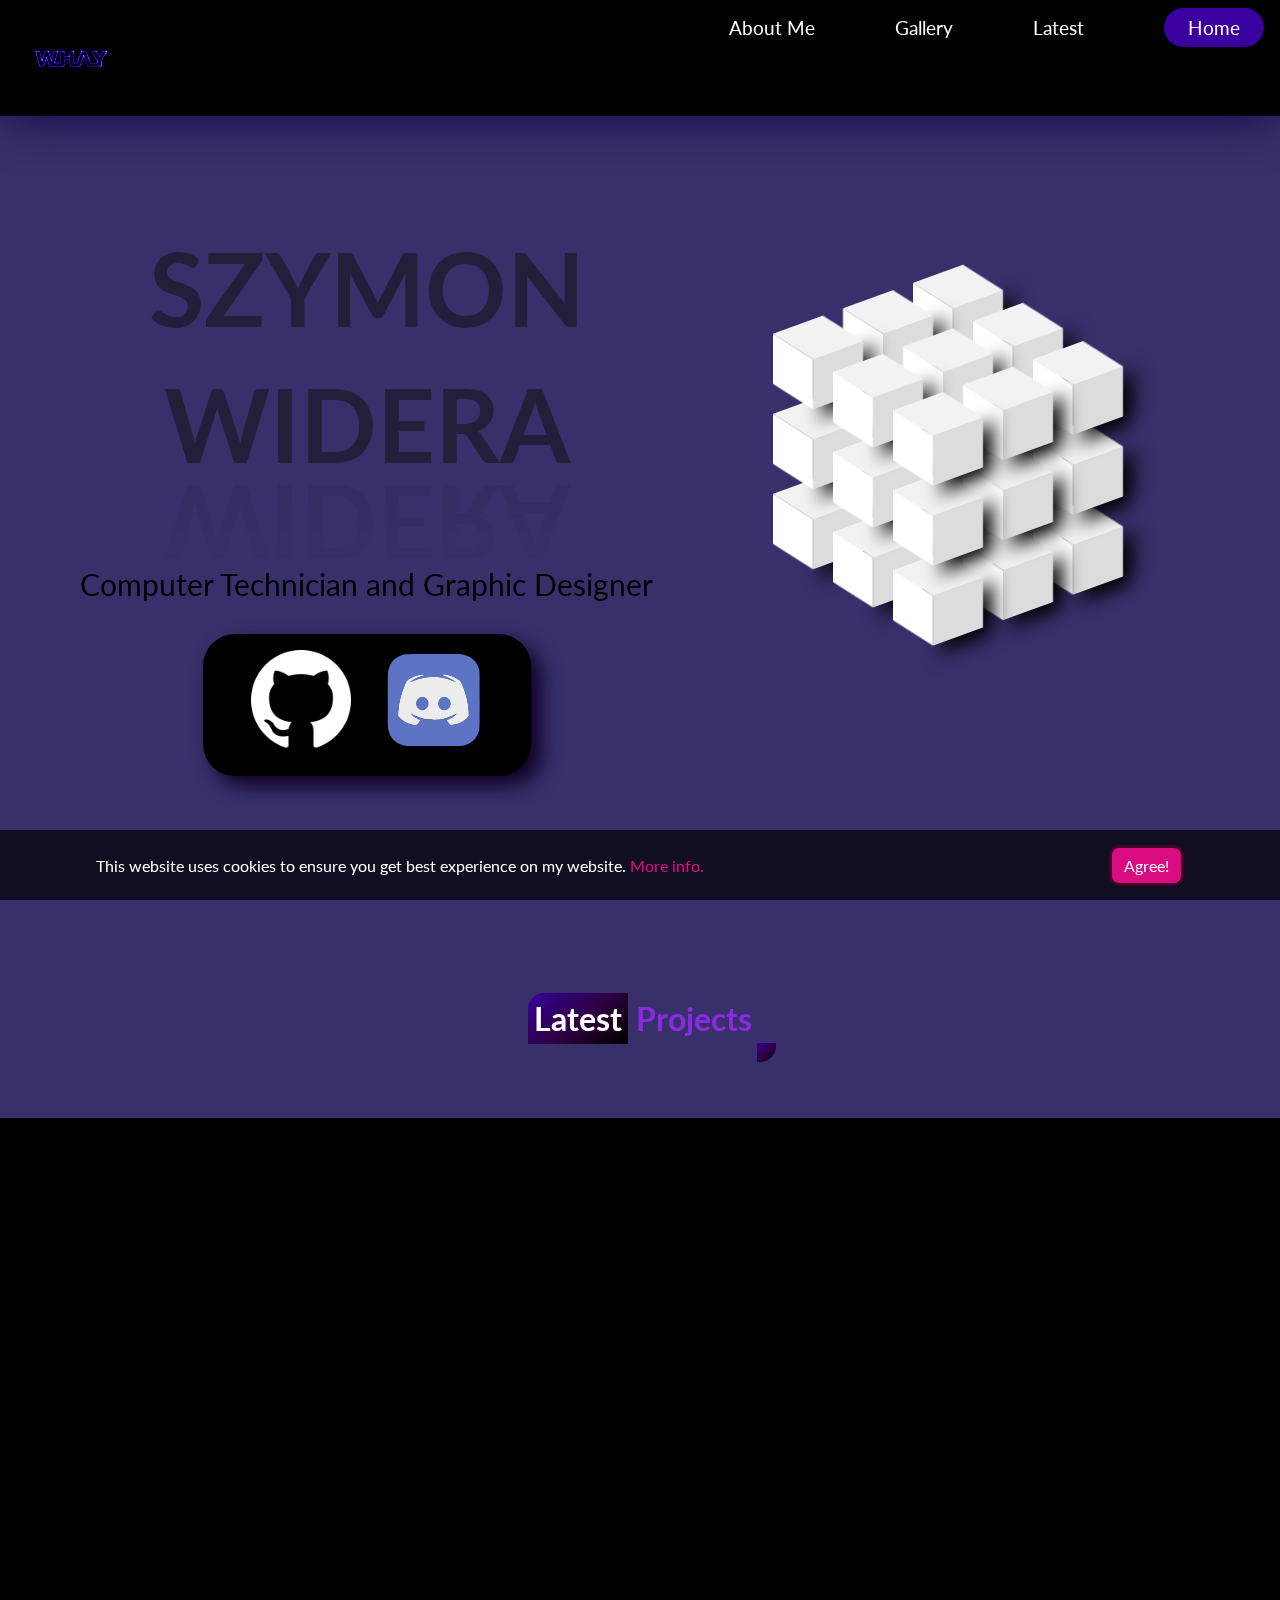
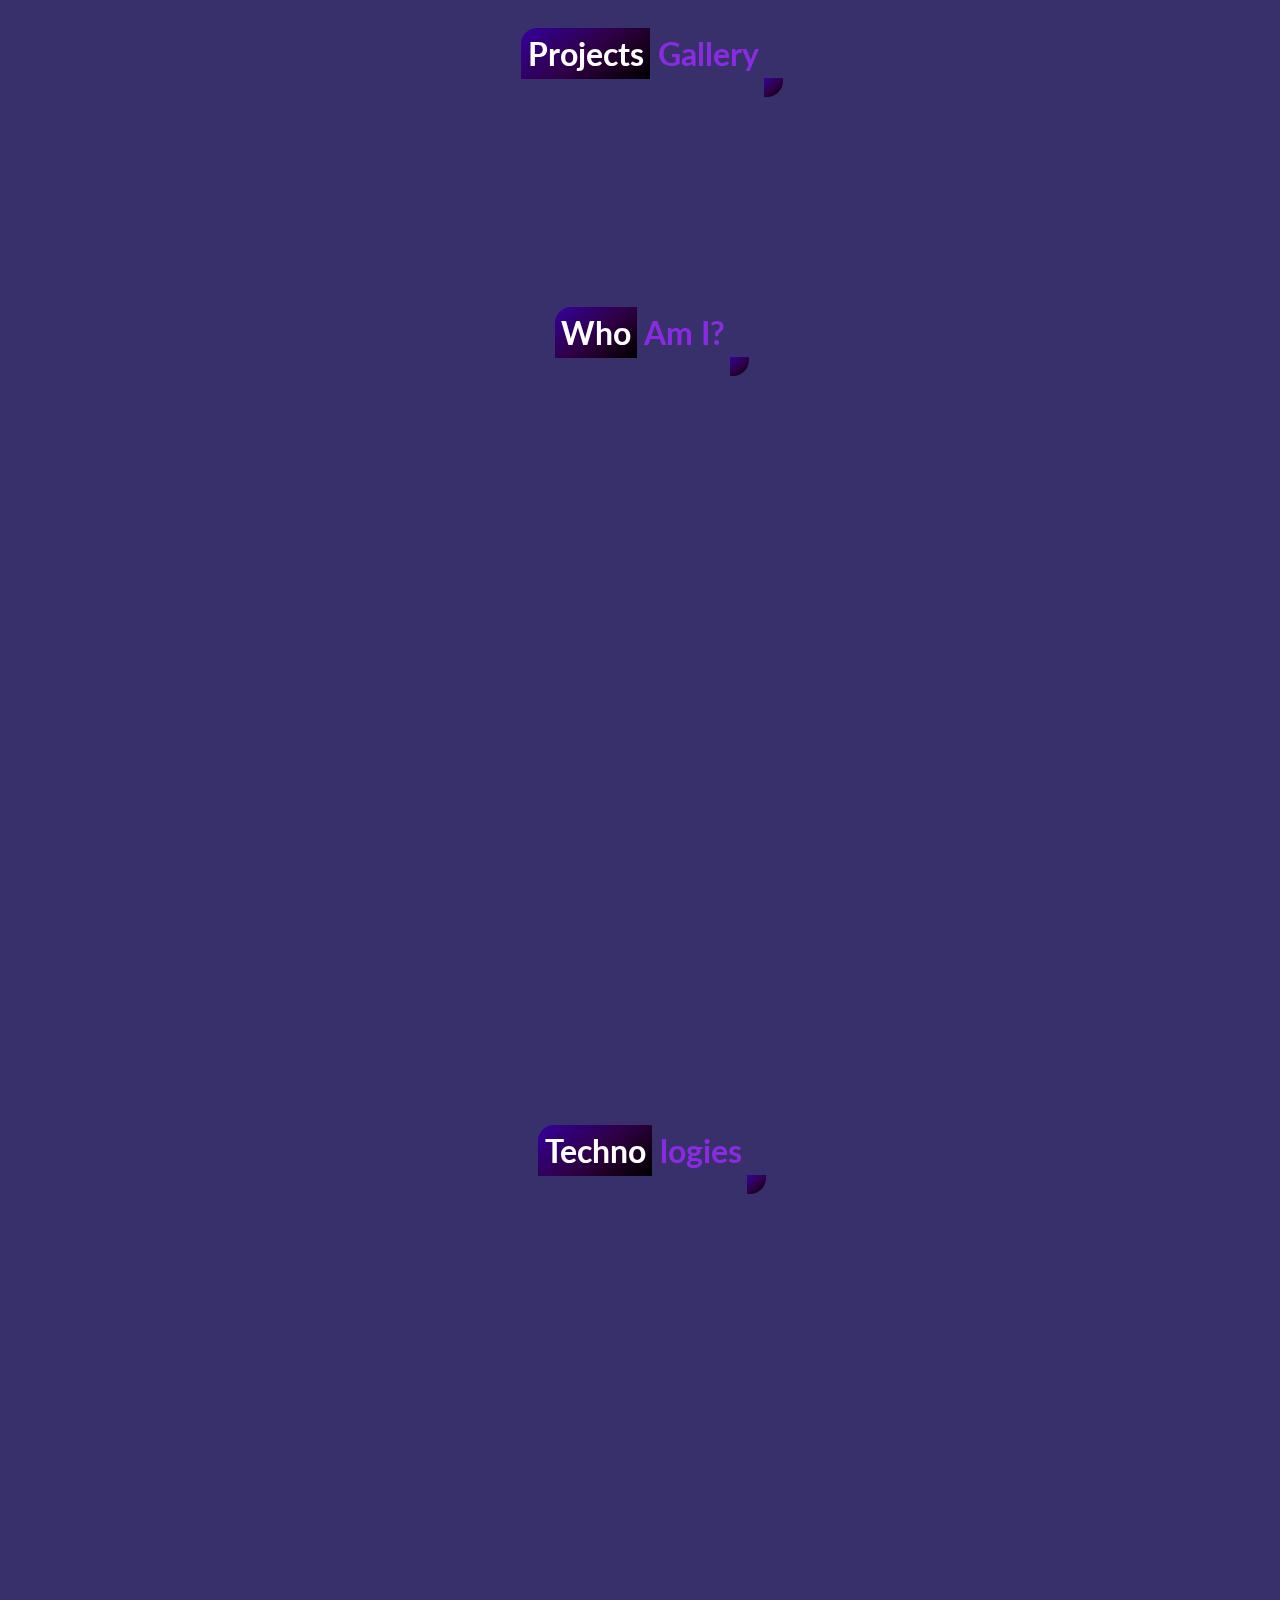
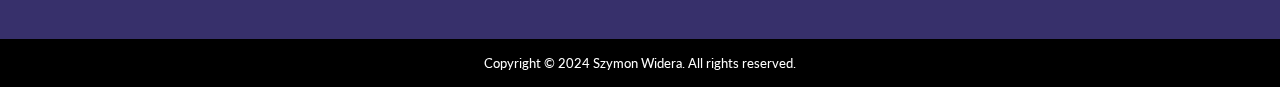
==== commit bdc18acb: "jk" ====
--- a/Index.html
+++ b/Index.html
@@ -15,27 +15,7 @@
     <script defer src="app3.js"></script>
     <script defer src="cookies.js"></script>
     <title>Whay Portfolio Website</title>
-    <!-- skrypt otwierania zdj -->
-    <script type="text/javascript">
-
-
-        function OtworzOkno(the_url) {
-            if ((parseInt(navigator.appVersion) > 3)) {
-                var the_window = window.open(the_url, 'the_window', 'height=1000,width=1000');
-                var screen_height = window.screen.availHeight;
-                var screen_width = window.screen.availWidth;
-                var left_point = parseInt(screen_width / 2) - 500;
-                var top_point = parseInt(screen_height / 2);
-                the_window.moveTo(left_point, top_point);
-            }
-            else {
-                alert("komunikat, kiedy przegladarka nie spelnia wymogow");
-            }
-        }
-
-
-
-    </script>
+    
 
 </head>
 <script>(function (d) { var s = d.createElement("script"); s.setAttribute("data-account", "ZMJMYdIcSl"); s.setAttribute("src", "https://cdn.userway.org/widget.js"); (d.body || d.head).appendChild(s); })(document)</script>
@@ -68,10 +48,9 @@
 
         <ul class="menu" id="2">
 
-
-            <li data-key="projects" class="menu-link">Projects</li>
             <li data-key="about" class="menu-link">About Me</li>
-
+            <li data-key="gallery" class="menu-link">Gallery</li>
+            <li data-key="projects" class="menu-link">Latest</li>
             <li data-key="home" class="menu-link">Home</li>
         </ul>
         <button class="burger" id="1">
@@ -155,11 +134,11 @@
         </div>
 
 
-        <!--PROJECTS-->
+        <!--Latest PROJECTS-->
     </section>
     <main class="projects">
         <div class="section-title">
-            <p class="section-title-main">Graphic</p>
+            <p class="section-title-main">Latest</p>
             <span class="section-title-sub">Projects</span>
 
         </div>
@@ -289,6 +268,14 @@
 
             </div>
     </main>
+    <!--PROJECTS Gallery-->
+    <div class="section-title">
+        <p class="section-title-main">Projects</p>
+        <span class="section-title-sub">Gallery</span>
+    </div>
+    <div class="projects-content">
+        
+    </div>
     <!--ABOUT -->
 
     <div class="section-title">
@@ -322,6 +309,7 @@
             </div>
         </div>
     </div>
+    
     <!--TECHNOLOGIES-->
 
     <div class="section-title">
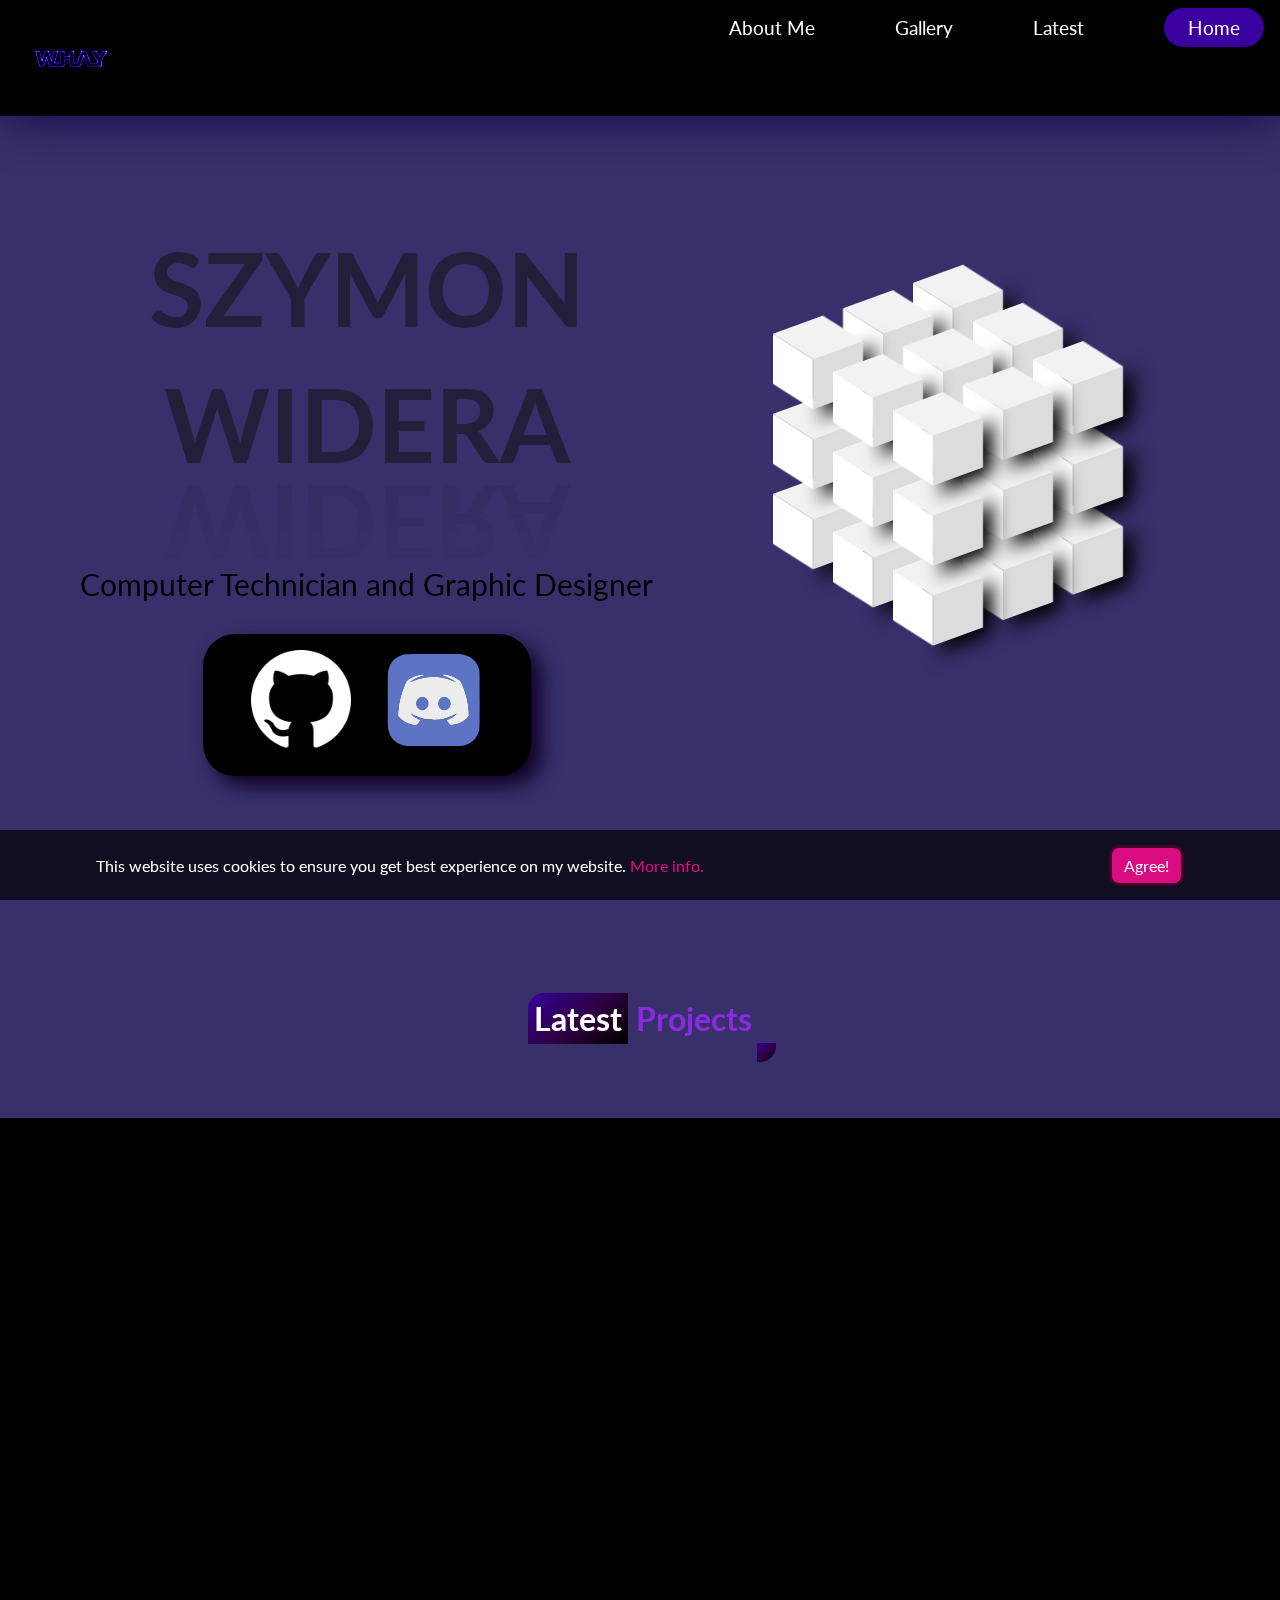
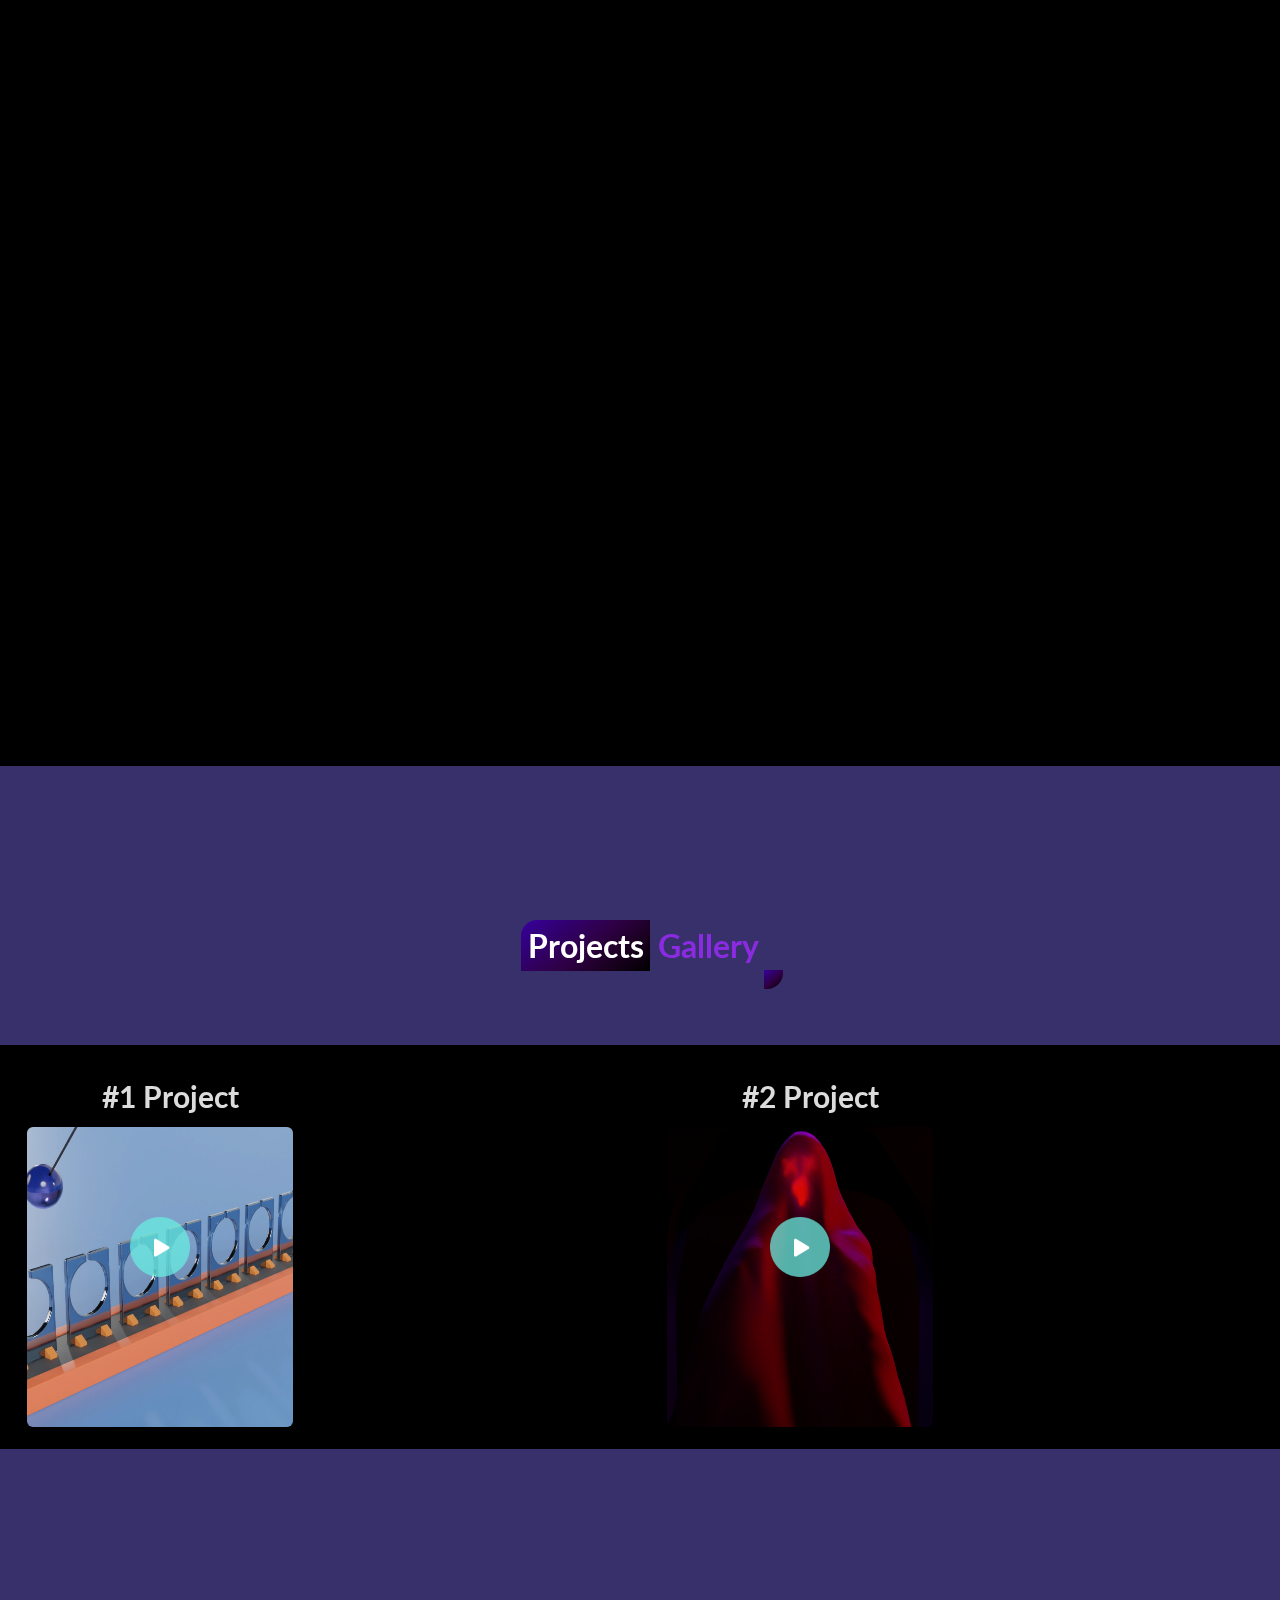
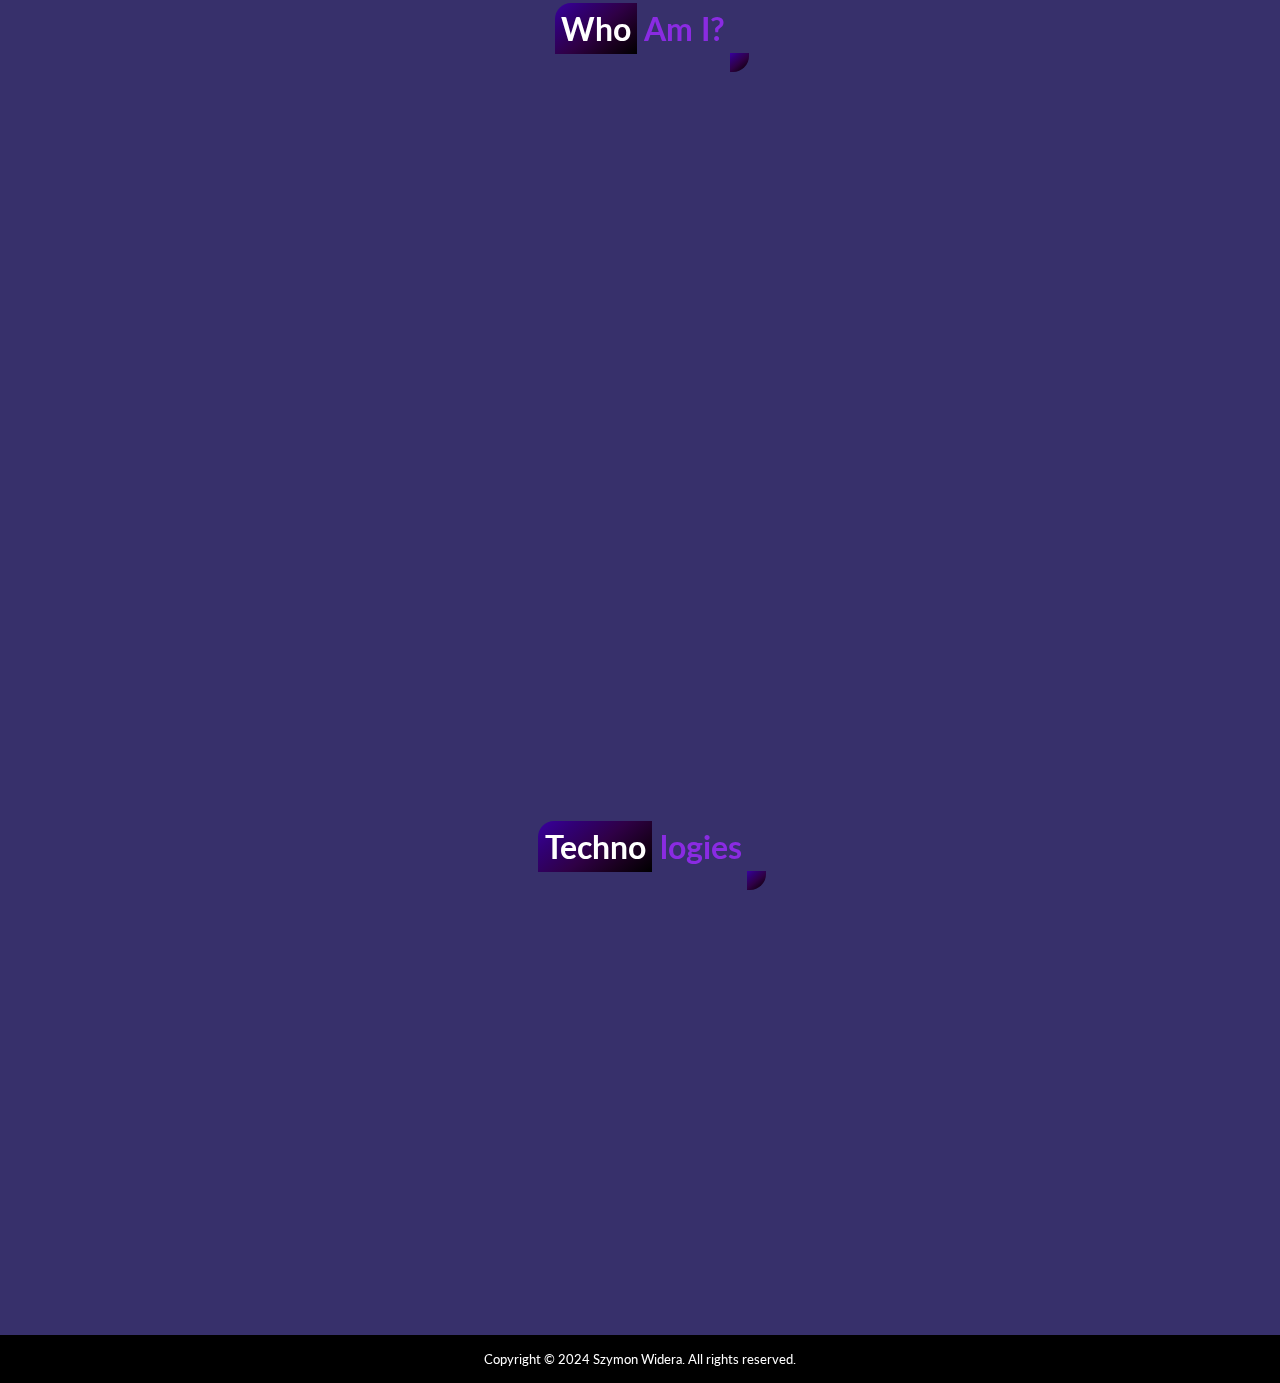
==== commit eefbf947: "update" ====
--- a/Index.html
+++ b/Index.html
@@ -241,32 +241,7 @@
 
 
             </div>
-            <div class="project hidden">
-                <h2>Ball animation</h2>
-                <div class="opis">
-
-
-                    <p>This brief animation, crafted in Blender, showcases a meticulously designed sequence where a
-                        sphere gracefully navigates through openings in mirrors. The fluid motion of the sphere and the
-                        seamless interaction with the reflective surfaces demonstrate a high level of artistry and
-                        attention to detail. Each mirror strategically guides the sphere, creating a visually satisfying
-                        and harmonious passage. This animation stands as one of my recent and most refined works,
-                        highlighting my commitment to precision and creativity in Blender's artistic realm.
-                    </p>
-                </div>
-
-            </div>
-            <div class="project hidden">
-                <div class="box">
-
-                    <video muted autoplay loop src="kula_daje_fulla0001-0116.mp4"></video>
-
-
-                </div>
-
-
-
-            </div>
+            
     </main>
     <!--PROJECTS Gallery-->
     <div class="section-title">
@@ -274,8 +249,86 @@
         <span class="section-title-sub">Gallery</span>
     </div>
     <div class="projects-content">
+        <div class="row">
+            <div class="col">
+                <div class="feature-img">
+                    <h2>#1 Project</h2>
+                    <img class="projectic" src="media/kula1.bmp" width="100%">
+                    <img src="images/play.png" class="play-btn" onclick="playVideo('media/kula_daje_fulla0001-0116.mp4')">
+                </div>
+            </div>
+             <!--<div class="col">
+                <div class="small-img-row">
+                    <div class="small-img">
+                        <img src="images/pic2.png">
+                        <img src="images/play.png" class="play-btn">
+                    </div>
+                    <h2>#1 Render</h2>
+                </div>
+                <div class="small-img-row">
+                    <div class="small-img">
+                        <img src="images/pic3.png">
+                        <img src="images/play.png" class="play-btn">
+                    </div>
+                    <h2>#2 Render</h2>
+                </div>
+                
+            </div>-->
+        </div>
+        <div class="row">
+            <div class="col">
+                <div class="feature-img">
+                    <h2>#2 Project</h2>
+                    <img class="projectic" src="media/ghost1.bmp" width="100%">
+                    <img src="images/play.png" class="play-btn" onclick="playVideo('media/Ghost.mp4')">
+                </div>
+            </div>
+            <!-- <div class="col">
+                <div class="small-img-row">
+                    <div class="small-img">
+                        <img src="images/pic2.png">
+                        <img src="images/play.png" class="play-btn">
+                    </div>
+                    <h2>#1 Render</h2>
+                </div>
+                <div class="small-img-row">
+                    <div class="small-img">
+                        <img src="images/pic3.png">
+                        <img src="images/play.png" class="play-btn">
+                    </div>
+                    <h2>#2 Render</h2>
+                </div>
+                
+            </div>-->
+        </div>
         
-    </div>
+        
+    </div>
+    <div class="video-player" id="videoPlayer">
+        <video width="100%" controls autoplay id="myVideo">
+            <source src="media/kula_daje_fulla0001-0116.mp4" type="video/mp4"> 
+        </video>
+        <img id="closeBtn" src="images/close.png" class="close-btn" onclick="stopVideo()">
+    </div>
+    <script>
+             var videoPlayer = document.getElementById("videoPlayer");
+             var myVideo = document.getElementById("myVideo");
+             var closeBtn = ocument.getElementById("closeBtn");
+
+             function stopVideo(){
+                videoPlayer.style.display = "none";
+                closeBtn.style.display = "none";
+
+             }
+
+             function playVideo(file){
+                
+                myVideo.src = file;
+                videoPlayer.style.display = "block";
+                closeBtn.style.display = "block";
+             }
+
+    </script>
     <!--ABOUT -->
 
     <div class="section-title">
--- a/style.css
+++ b/style.css
@@ -7,6 +7,7 @@
     margin: 0;
     box-sizing: border-box;
     font-family: 'Lato', sans-serif;
+    
 
 }
 
@@ -1053,3 +1054,102 @@
     width: 85%;
     margin: auto;
 }
+
+
+/*Gallery*/
+
+
+.projects-content h2 
+{
+    text-align: center;
+    color: #dcdcdc;
+    margin-left: 20px;
+    line-height: 22px;
+    font-size: 30px;
+    padding: 20px;
+}
+
+.row
+{
+    display: flex;
+    align-items: center;
+    flex-wrap: wrap;
+}
+.col 
+{
+    flex-basis: 50%;
+    min-width: 250px;
+}
+.feature-img
+{
+    width: 83%;
+    margin: 20px auto;
+    position: relative;
+    border-radius: 6px;
+    overflow: hidden;
+}
+.feature-img .projectic
+{
+    width: 100%;
+    height: 300px;
+    border-radius: 6px;
+}
+.small-img-row
+{
+    display: flex;
+    background: #221f3b;
+    margin: 20px 0;
+    align-items: center;
+    border-radius: 6px;
+    overflow: hidden;
+    width: 85%;
+}
+.small-img
+{
+    position: relative;
+}
+.small-img img
+{
+    width: 150px;
+}
+
+
+.play-btn
+{
+    width: 60px;
+    position: absolute;
+    left: 50%;
+    top: 50%;
+    transform: translate(-50%,-50%);
+    cursor: pointer;
+
+}
+.small-img .play-btn
+{
+    width: 35px;
+}
+.video-player
+{
+    z-index: 100;
+    width: 30%;
+    
+    position: fixed;
+    left: 50%;
+    top: 50%;
+    transform: translate(-50%,-50%);
+    display: none;
+    
+}
+video:focus{
+    outline: none;
+}
+.close-btn
+{
+    z-index: 100;
+position: fixed;
+top: 50px;
+right: 30px;
+width: 40px;
+cursor: pointer;
+
+}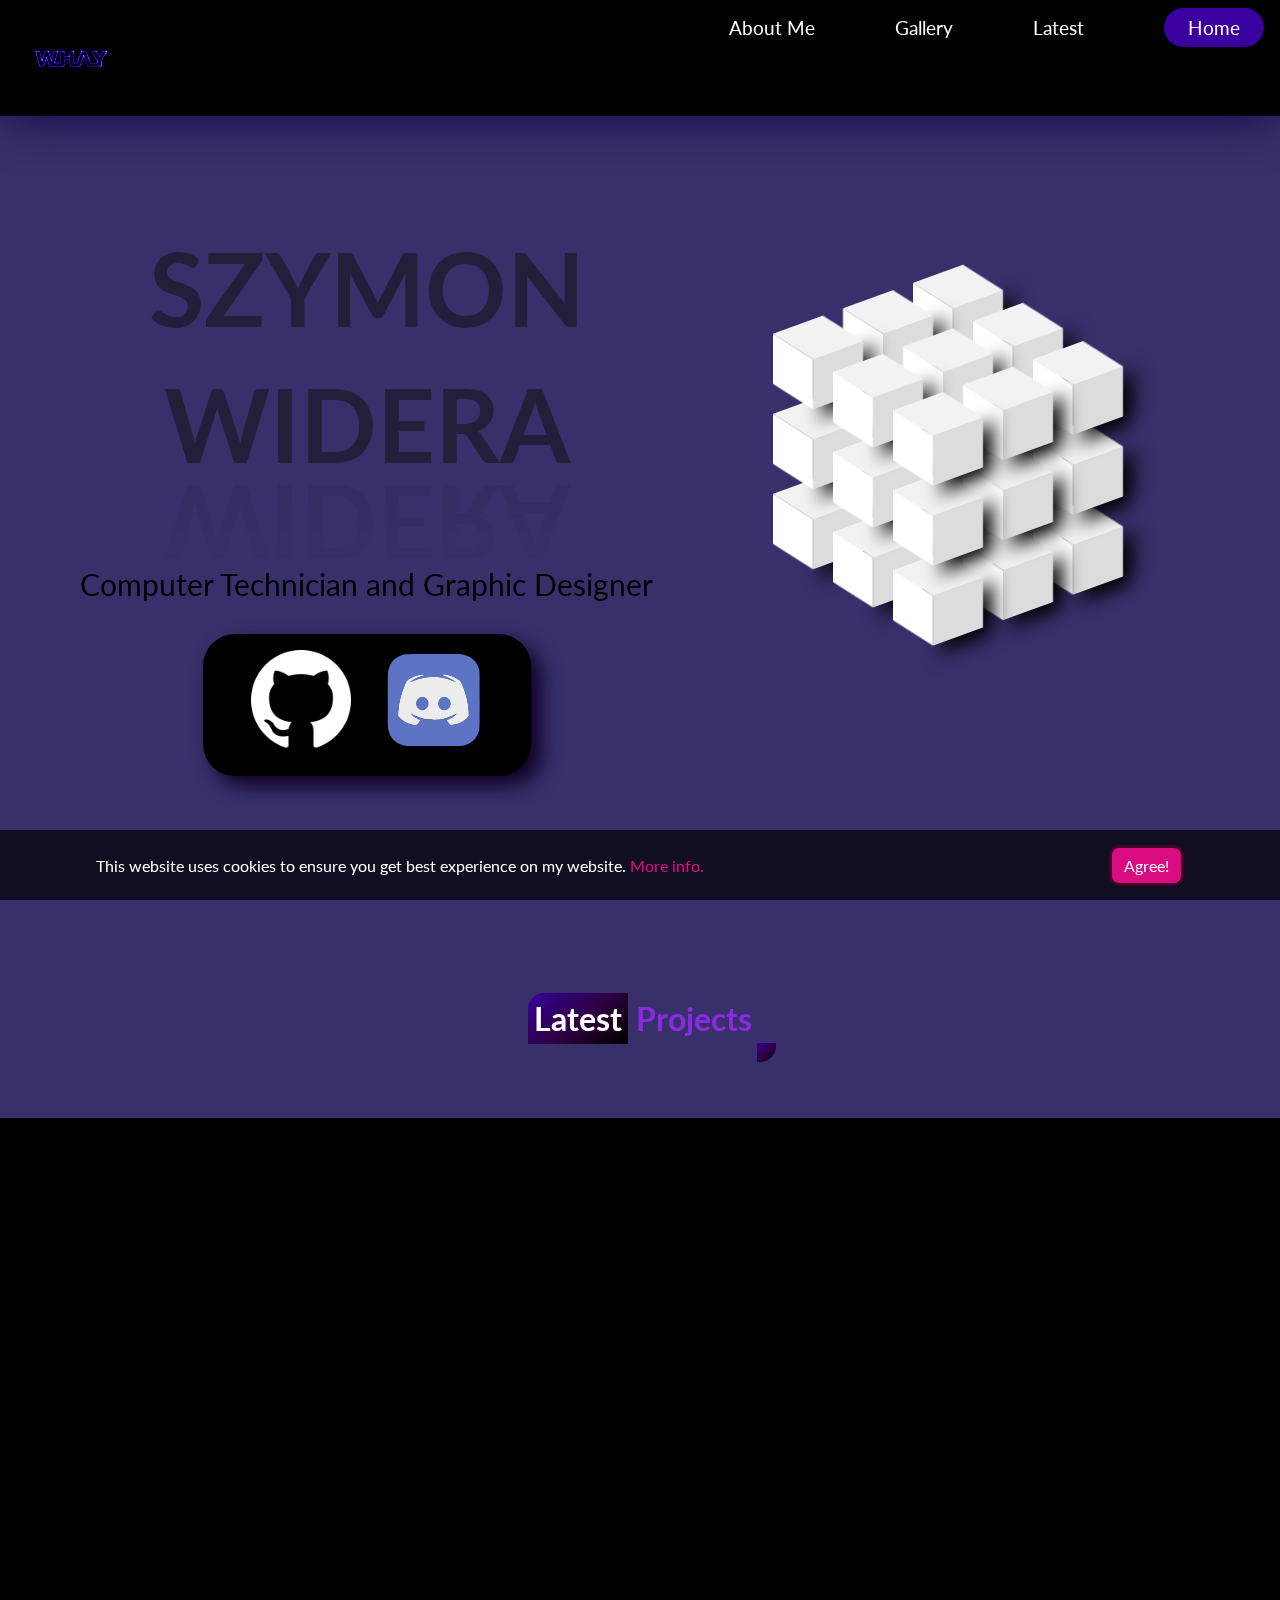
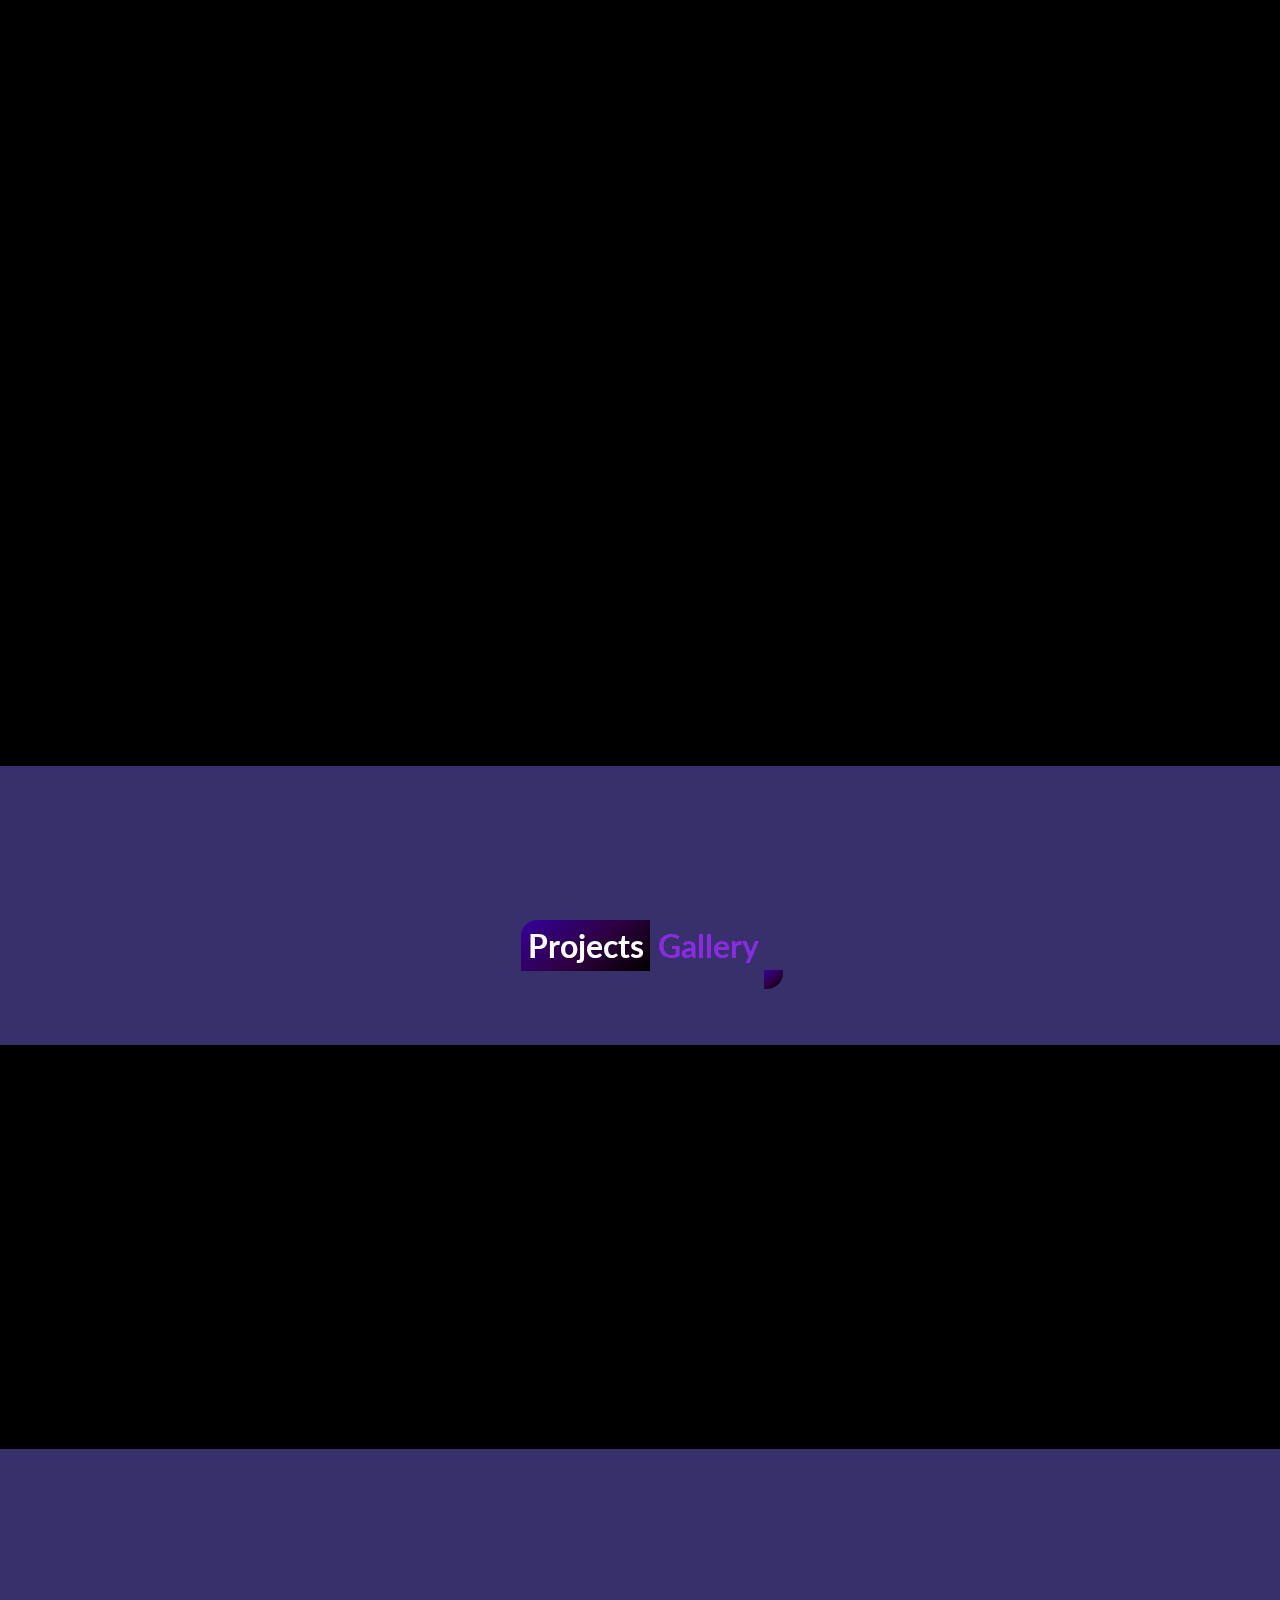
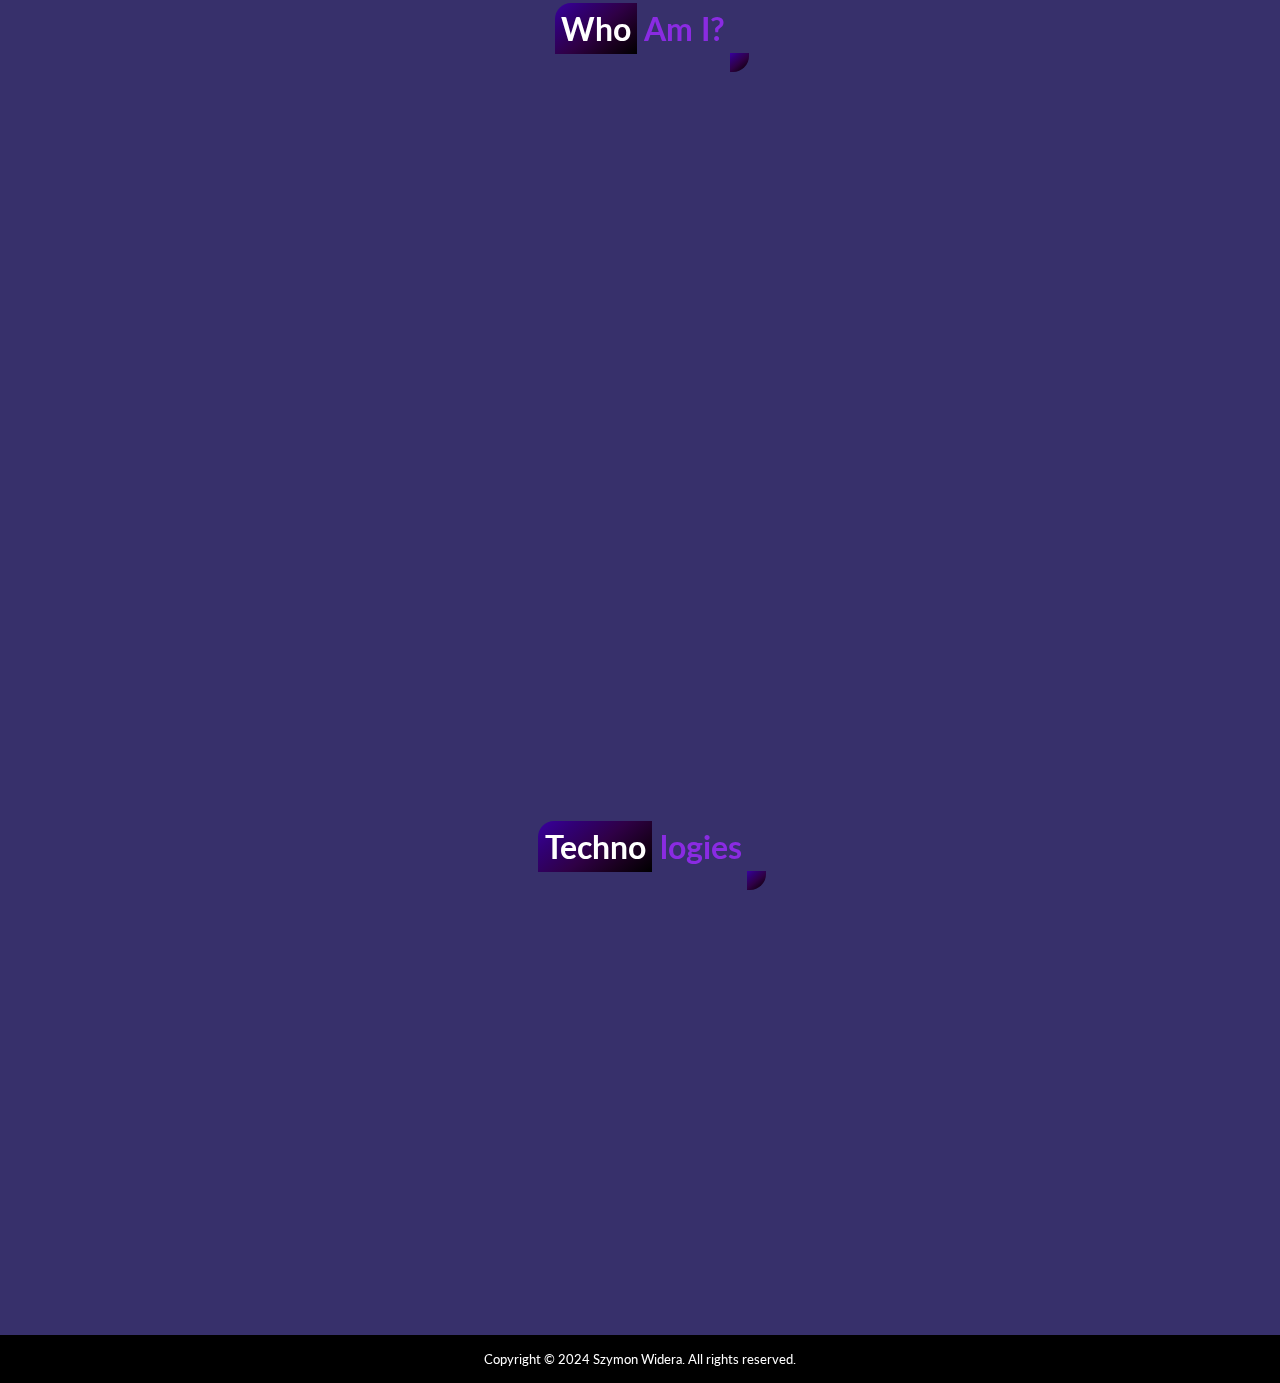
==== commit a122a522: "Update Index.html" ====
--- a/Index.html
+++ b/Index.html
@@ -249,7 +249,7 @@
         <span class="section-title-sub">Gallery</span>
     </div>
     <div class="projects-content">
-        <div class="row">
+        <div class="row hidden">
             <div class="col">
                 <div class="feature-img">
                     <h2>#1 Project</h2>
@@ -275,7 +275,7 @@
                 
             </div>-->
         </div>
-        <div class="row">
+        <div class="row hidden">
             <div class="col">
                 <div class="feature-img">
                     <h2>#2 Project</h2>
